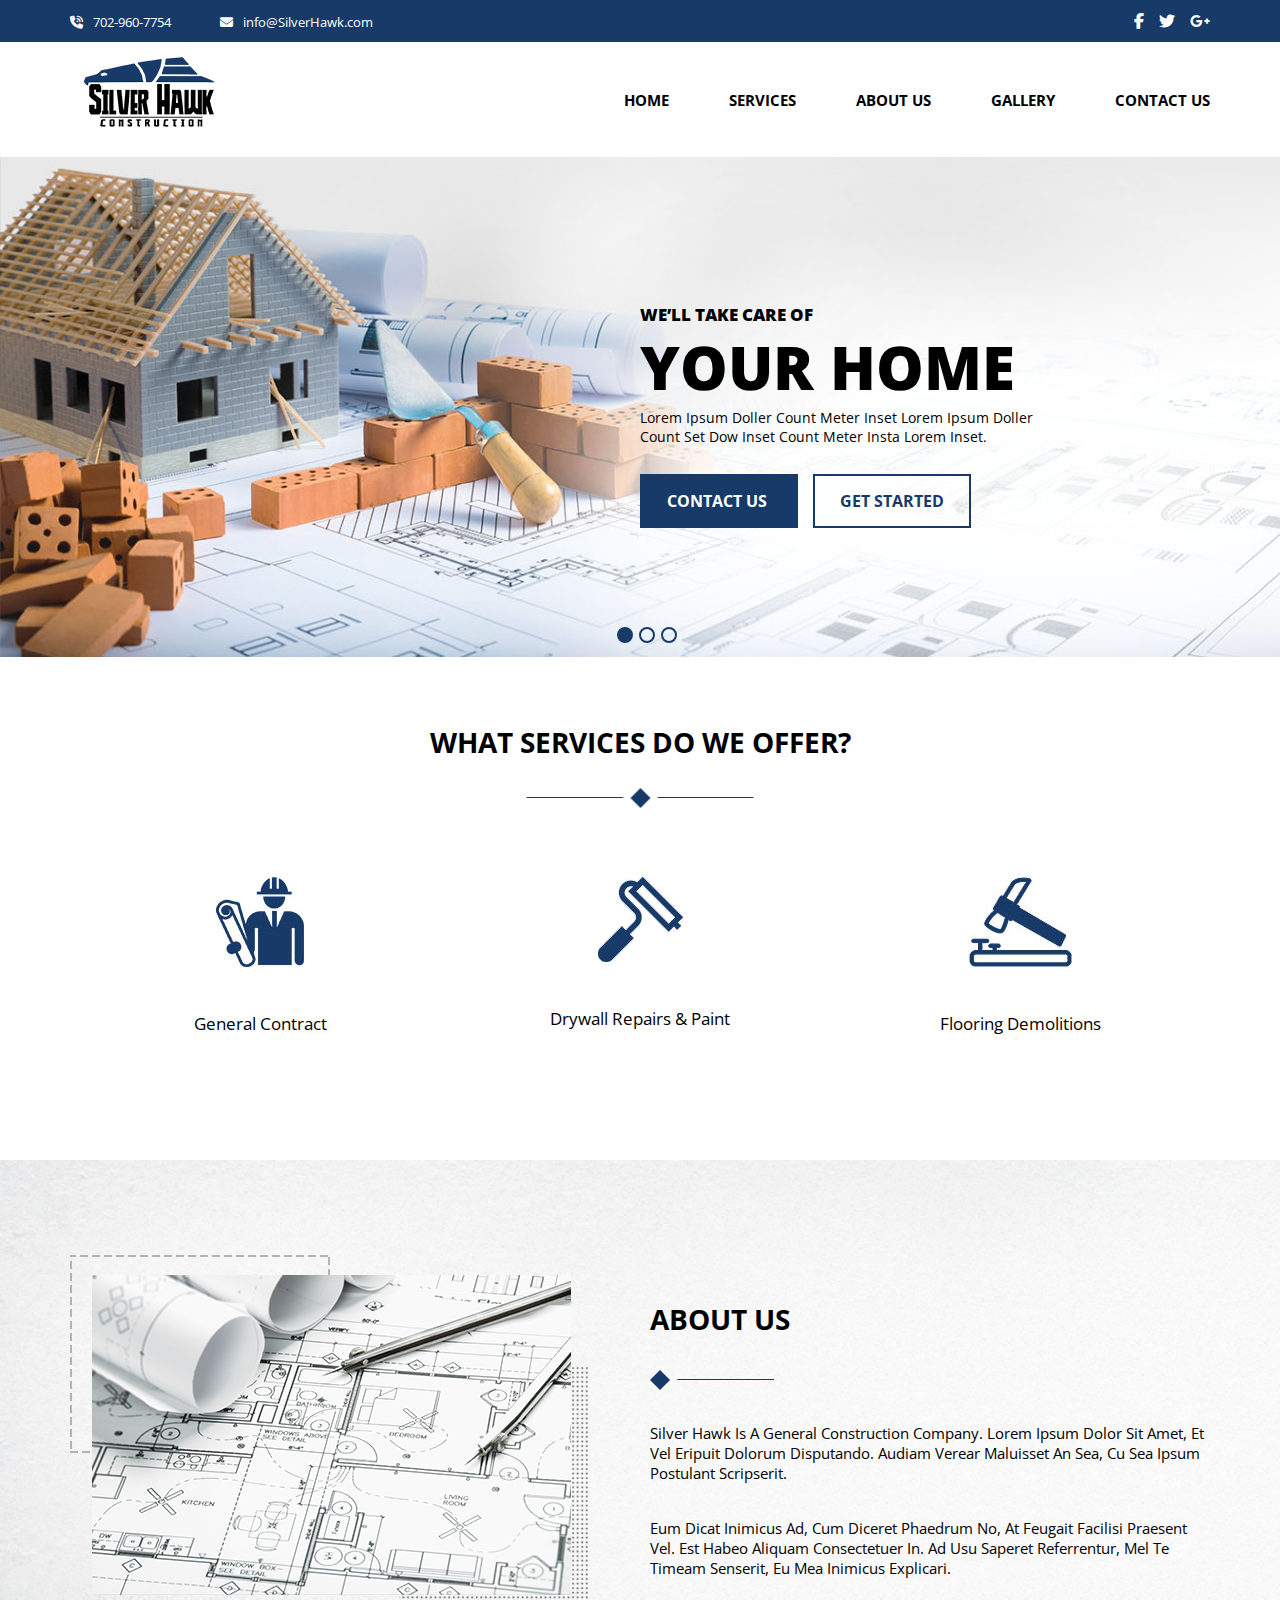
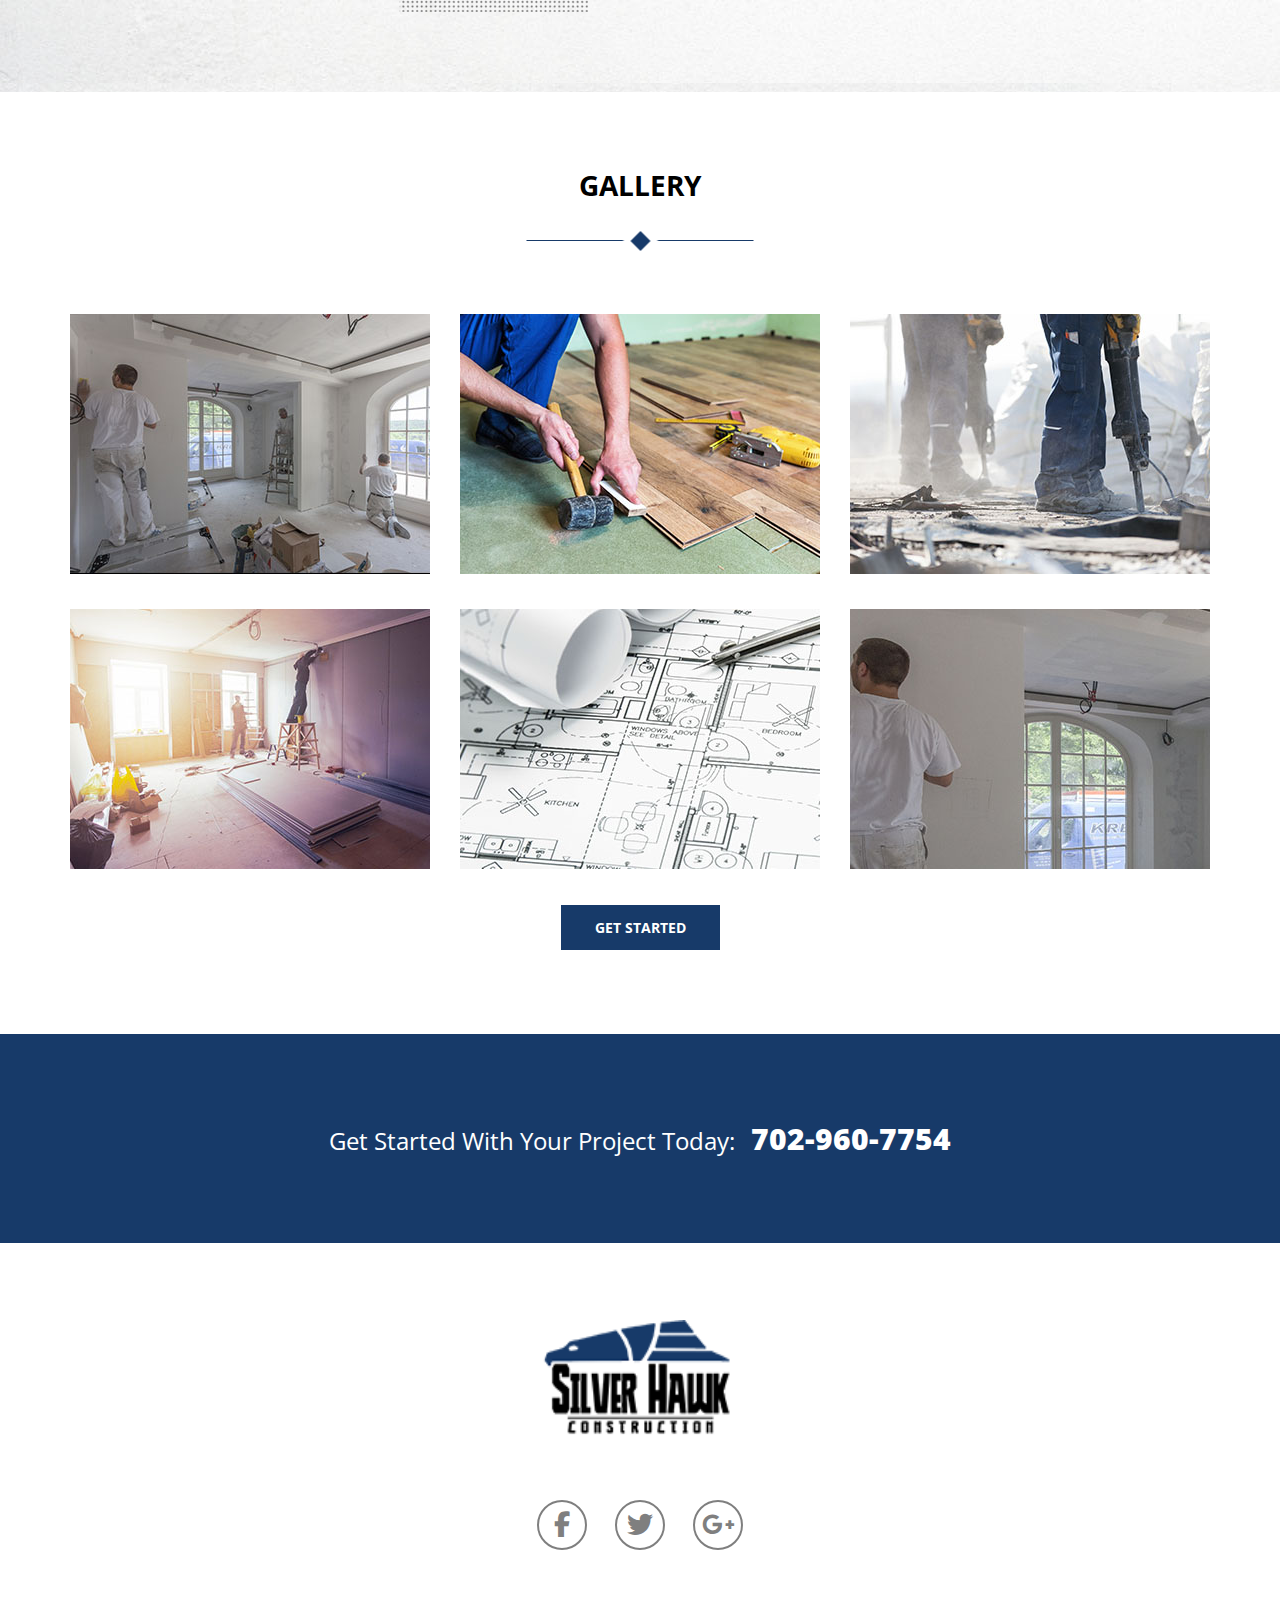
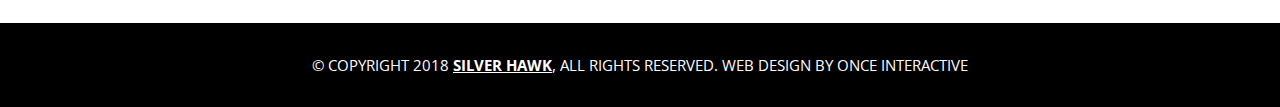
==== index.html @ 53e3c7be "Add files via upload" ====
<!DOCTYPE html>
<html lang="en">

<head>
    <meta charset="UTF-8">
    <meta name="viewport" content="width=device-width, initial-scale=1.0">
    <!-- font awesome -->
    <link rel="stylesheet" href="https://cdnjs.cloudflare.com/ajax/libs/font-awesome/6.7.2/css/all.min.css" />
    <!-- owl carousel link -->
    <link rel="stylesheet"
        href="https://cdnjs.cloudflare.com/ajax/libs/OwlCarousel2/2.3.4/assets/owl.carousel.min.css" />
    <link rel="stylesheet"
        href="https://cdnjs.cloudflare.com/ajax/libs/OwlCarousel2/2.3.4/assets/owl.theme.default.min.css" />
    <!-- roboto font -->
    <link rel="preconnect" href="https://fonts.googleapis.com">
    <link rel="preconnect" href="https://fonts.gstatic.com" crossorigin>
    <link href="https://fonts.googleapis.com/css2?family=Roboto:ital,wght@0,100..900;1,100..900&display=swap"
        rel="stylesheet">
    <!-- custom css link -->
    <link rel="stylesheet" href="style.css">
    <link rel="stylesheet" href="responsive.css">
    <title>Project</title>
</head>

<body>
    <!-- this is top header -->
    <header>
        <div class="top_header">
            <div class="container">
                <div class="header_content">
                    <div class="div1">
                        <ul>
                            <li><a href="tel:702-960-7754"><i class="fa-solid fa-phone-volume"></i>702-960-7754</a></li>
                            <li><a href="mailto:info@SilverHawk.com"><i
                                        class="fa-solid fa-envelope"></i>info@SilverHawk.com</a></li>
                        </ul>
                    </div>
                    <div class="div2">
                        <a href="#" target="_blank"><i class="fa-brands fa-facebook-f"></i></a>
                        <a href="#" target="_blank"> <i class="fa-brands fa-twitter"></i></a>
                        <a href="#" target="_blank"><i class="fa-brands fa-google-plus-g"></i></a>
                    </div>
                </div>
            </div>
        </div>
        <!-- top header complete -->
        <!-- nav menu start -->
        <div class="main_nav">
            <div class="container">
                <nav>
                    <div class="logo">
                        <img src="images/logo.png" alt="">
                    </div>
                    <div class="menu">
                        <ul>
                            <li><a href="index.html">HOME</a></li>
                            <li><a href="services.html">SERVICES</a></li>
                            <li><a href="aboutus.html">ABOUT US</a></li>
                            <li><a href="gallery.html">GALLERY</a></li>
                            <li><a href="contactus.html">CONTACT US</a></li>
                        </ul>
                        <div class="menu_bar"><i class="fa-solid fa-bars"></i></div>
                    </div>
                </nav>
            </div>
        </div>
    </header>
    <!-- nav menu complete -->
    <section class="main_slider">
        <div class="owl-carousel owl-theme">
            <div class="item">
                <div class="slider_1">
                    <div class="container">
                        <div class="left_div">
                        </div>
                        <div class="right_div">
                            <h3>We’LL Take Care Of</h3>
                            <h1>Your Home</h1>
                            <p>Lorem ipsum doller count meter inset lorem ipsum doller <br>
                                count set dow inset count meter insta lorem inset.</p>
                            <div class="button"> <a href="contactus.html">Contact us </a>
                                <a href="#">Get started </a>
                            </div>
                        </div>
                    </div>
                </div>
            </div>
            <div class="item">
                <div class="slider_2">
                    <div class="container">
                        <div class="left_div">
                            <h3>We’LL Take Care Of</h3>
                            <h2>Your Home</h2>
                            <p>Lorem ipsum doller count meter inset lorem ipsum doller <br>
                                count set dow inset count meter insta lorem inset.</p>
                            <div class="button"> <a href="contactus.html">Contact us </a>
                                <a href="#">Get started </a>
                            </div>
                            <div class="right_div">
                            </div>
                        </div>
                    </div>
                </div>
            </div>
            <div class="item">
                <div class="slider_3">
                    <div class="container">
                        <div class="left_div">
                        </div>
                        <div class="right_div">
                            <h3>We’LL Take Care Of</h3>
                            <h2>Your Home</h2>
                            <p>Lorem ipsum doller count meter inset lorem ipsum doller <br>
                                count set dow inset count meter insta lorem inset.</p>
                            <div class="button"> <a href="contactus.html">Contact us </a>
                                <a href="#">Get started </a>
                            </div>
                        </div>
                    </div>
                </div>
            </div>
        </div>





    </section>
    <!-- slider end -->
    <!-- service section start -->
    <section class="maindiv-1">
        <div class="container">
            <div class="top_div">
                <h2>What services do WE offer? </h2>
            </div>
            <div class="bottom_div">
                <div class="img1"><img src="images/img_1.jpg" alt="">
                    <p>General contract</p>
                </div>
                <div class="img2"><img src="images/img_2.jpg" alt="">
                    <p>Drywall repairs & paint</p>
                </div>
                <div class="img3"><img src="images/img_3.jpg" alt="">
                    <p>Flooring Demolitions</p>
                </div>
            </div>
        </div>
    </section>
    <!-- service section end -->
    <!-- about us section start -->
    <div class="Aboutus-div">
        <div class="container">
            <div class="image-div"><img src="images/About-us.png" alt=""></div>
            <div class="paragraph-div">
                <h2>About us</h2>
                <p>Silver Hawk is a General Construction company. Lorem ipsum dolor sit amet, et vel eripuit dolorum
                    disputando. Audiam verear maluisset an sea, cu sea ipsum
                    postulant scripserit. </p>
                <p>Eum dicat inimicus ad, cum diceret phaedrum no, at feugait facilisi praesent vel. Est habeo
                    aliquam
                    consectetuer in. Ad usu saperet referrentur, mel te timeam
                    senserit, eu mea inimicus explicari.</p>

            </div>
        </div>
    </div>
    <!-- about us section end -->
    <!-- gallery section start -->
    <!-- gallery top section    -->
    <div class="home-page">
        <div class="gallery-section">
            <div class="container">
                <div class="gallery-heading">
                    <h2>GALLERY</h2>
                </div>
                <!-- gallery image section -->
                <div class="gallery-image">
                    <div class="item">
                        <img src="images/gallery1.jpg" alt="">
                        <div class="caption">
                            <img src="images/plus.png" alt="">
                            <h3>Summerlin</h3>
                            <p>Paint work</p>
                        </div>
                    </div>
                    <div class="item">
                        <img src="images/gallery2.jpg" alt="">
                        <div class="caption">
                            <img src="images/plus.png" alt="">
                            <h3>Summerlin</h3>
                            <p>Paint work</p>
                        </div>
                    </div>
                    <div class="item">
                        <img src="images/gallery3.jpg" alt="">
                        <div class="caption">
                            <img src="images/plus.png" alt="">
                            <h3>Summerlin</h3>
                            <p>Paint work</p>
                        </div>
                    </div>
                    <div class="item">
                        <img src="images/gallery4.jpg" alt="">
                        <div class="caption">
                            <img src="images/plus.png" alt="">
                            <h3>Summerlin</h3>
                            <p>Paint work</p>
                        </div>
                    </div>
                    <div class="item">
                        <img src="images/gallery5.jpg" alt="">
                        <div class="caption">
                            <img src="images/plus.png" alt="">
                            <h3>Summerlin</h3>
                            <p>Paint work</p>
                        </div>
                    </div>
                    <div class="item">
                        <img src="images/gallery6.jpg" alt="">
                        <div class="caption">
                            <img src="images/plus.png" alt="">
                            <h3>Summerlin</h3>
                            <p>Paint work</p>
                        </div>
                    </div>
                </div>
            </div>
        </div>
        <!-- gallery section end -->
        <div class="button-div">
            <div class="container">
                <a href="#" target="_blank"> Get started</a>
            </div>
        </div>
        <!-- button end -->
        <!-- footer start -->
        <footer>
            <div class="top-footer">
                <div class="container">
                    <p>Get started with your project today: </p>
                    <a href="tel:702-960-7754">702-960-7754</a>
                </div>
            </div>
            <div class="logo-container">
                <div class="container">
                    <img src="images/logo.png" alt="">
                    <div class="icon">
                        <div class="container"> <a href="#" target="_blank"><i class="fa-brands fa-facebook-f"></i></a>
                            <a href="#" target="_blank"> <i class="fa-brands fa-twitter"></i></a>
                            <a href="#" target="_blank"><i class="fa-brands fa-google-plus-g"></i></a>
                        </div>
                    </div>
                </div>
            </div>
            <div class="bottom-footer">
                <div class="container">
                    <p>
                        © Copyright 2018 <a href="#">Silver Hawk</a>, All Rights Reserved. Web Design by Once
                        Interactive
                    </p>
                </div>
            </div>
        </footer>
        <!-- footer end -->
        <script src="https://cdnjs.cloudflare.com/ajax/libs/jquery/3.7.1/jquery.min.js"></script>
        <script src="https://cdnjs.cloudflare.com/ajax/libs/OwlCarousel2/2.3.4/owl.carousel.min.js"></script>
        <script>
            $('.owl-carousel').owlCarousel({
                loop: true,
                margin: 10,
                nav: false,
                responsive: {
                    0: {
                        items: 1
                    },
                    600: {
                        items: 1
                    },
                    1000: {
                        items: 1
                    }
                }
            })
        </script>
</body>
---- style.css ----
@import url('https://fonts.googleapis.com/css2?family=Open+Sans:ital,wght@0,300..800;1,300..800&display=swap');

* {
    margin: 0;
    padding: 0;
    font-family:"Open Sans", serif;
}

.container {
    max-width: 1140px;
    margin: 0 auto;
}
/* top header start */
header .top_header {
	background-color: #173a69;
	padding: 10px;
}

header .top_header .container .header_content {
    display: grid;
    grid-template-columns: 1fr 1fr;
}

header .top_header .container .header_content .div1 ul {
    list-style-type: none;

}

header .top_header .container .header_content .div1 ul li {
    display: inline-block;
    margin-right: 45px;
    color: white;
    font-size: 13px;
 
}

header .top_header .container .header_content .div1 ul li a {
    color: white;
    text-decoration: none;
}

header .top_header .container .header_content .div1 ul li a i{
    color: white;
    margin-right: 10px;
}
header .top_header .container .header_content .div2{
    text-align: right;

}
header .top_header .container .header_content .div2 a:nth-child(2){
	margin: 0 11px;
}
header .top_header .container .header_content .div2 a i{
    color: white;
    
}
header .top_header .container .header_content .div2 a i:last-child{
    padding-right: 0;
}
/* top header complete */
/* navigation menu start */
.main_nav{
    padding:15px 0;
}
header .main_nav .container nav {
    display: grid;
    grid-template-columns: 1fr 2fr;

}
header .main_nav .container nav .logo{
    text-align: left;
}

header .main_nav .container nav{
    text-align: right;
}
header .main_nav .container nav .menu {
    align-content: center;
}

header .main_nav .container nav .menu ul {
    list-style-type: none;
    text-align: right;
}

header .main_nav .container nav .menu ul li {
    display: inline-block;
}

header .main_nav .container nav .menu ul li a {
    text-decoration: none;
    font-size: 15px;
    color: black;
    font-weight: 700;
    padding:0 28px;
    position: relative;

}


header .main_nav .container nav .menu ul li:last-child a {
    padding-right: 0;
}

header .main_nav .container nav .menu ul li a::after {
    content: '';
    position: absolute;
    width: 0;
    height: 3px;
    left: 0;
    bottom: -46px;
}

header .main_nav .container nav .menu ul li:hover a::after {
    width: 100%;
    background-color: #0c1f38;
    transition: 0.4s;
    font-weight: 600;
}
header .main_nav .container .menu_bar{
    display:none;
    color: #173a69;
    font-size: 20px;
}
/* navigation menu complete */

/* =========================== */
/* slider section start */
/* this is slider One */
.main_slider .slider_1 {
    background-image: url(images/slider1_bg.jpg);
    height: 526px;
    background-repeat: no-repeat;
    background-size: cover;
    align-content: center;
}
.main_slider .slider_1 .container {
    display: grid;
    grid-template-columns: 1fr 1fr;
}
.main_slider .slider_1 .container .right_div h1{
    font-size: 60px;
    font-weight: 800;
    text-transform: uppercase;
}
.main_slider .slider_1 .container .right_div h3 {
    font-size: 17px;
    font-weight: 800;
    text-transform: uppercase;
}
.main_slider .slider_1 .container .right_div p{
    font-size: 14px;
    margin-bottom: 44px;
    color: black;
    text-align: left;
    text-transform:capitalize ;
}
.main_slider .slider_1 .container .right_div a{
    text-decoration: none;
    color:  #173a69;
    border: 2px solid  #173a69;
    padding: 14px 25px;
    font-weight: 700;
    transition: .4s;
    text-transform: uppercase;
}
.main_slider .slider_1 .container .right_div .button a:first-child{
    color: white;
    background-color: #173a69;
   margin-right: 15px;
   transition: .4s;
}
.main_slider .slider_1 .container .right_div .button a:first-child:hover{
    background-color: transparent;
    color: #173a69;
}
.main_slider .slider_1 .container .right_div .button a:last-child:hover{
    background-color: #173a69;
    color:white;
}
/* this is for mobile slider */
.main_slider .slider_1 .container .slider_1 .mobile-slider img{
    display: none;
}

/* slider One complete */
/* slider two start */
.main_slider .slider_2{
    background-image: url(images/slider2_bg.jpg);
    height: 526px;
    background-repeat: no-repeat;
    background-size: cover;
    align-content: center;
}
.main_slider .slider_2 .container {
    display: grid;
    grid-template-columns: 1fr 1fr;
}
.main_slider .slider_2 .container .left_div h3 {
    font-size: 17px;
    font-weight: 800;
    text-transform: uppercase;
}
.main_slider .slider_2 .container .left_div h2{
    font-size: 60px;
    font-weight: 800;
    text-transform: uppercase;
}
.main_slider .slider_2 .container .left_div p{
    font-size: 14px;
    margin-bottom: 30px;
    color: black;
    text-align: left;
    text-transform:capitalize ;
}
.main_slider .slider_2 .container .left_div a{
    text-decoration: none;
    color:  #173a69;
    border: 2px solid  #173a69;
    padding: 14px 25px;
    font-weight: 700;
    transition: .4s;
    text-transform: uppercase;
}
.main_slider .slider_2 .container .left_div .button a:first-child{
    color: white;
    background-color: #173a69;
   margin-right: 15px;
}
.main_slider .slider_2 .container .left_div .button a:first-child:hover{
    background-color: transparent;
    color: #173a69;
}
.main_slider .slider_2 .container .left_div .button a:last-child:hover{
    background-color: #173a69;
    color:white;
}
/* slider two complete */
/* slider three start */
.main_slider .slider_3 {
    background-image: url(images/slider3_bg.jpg);
    height: 526px;
    background-repeat: no-repeat;
    background-size: cover;
    align-content: center;
}
.main_slider .slider_3 .container {
    display: grid;
    grid-template-columns: 1fr 1fr;
}
.main_slider .slider_3 .container .right_div h3 {
    font-size: 17px;
    font-weight: 800;
    text-transform: uppercase;
    color:white;
}
.main_slider .slider_3 .container .right_div h2{
    font-size: 60px;
    font-weight: 800;
    text-transform: uppercase;
    color:white;
}
.main_slider .slider_3 .container .right_div p{
    font-size: 14px;
    margin-bottom: 30px;
    color:white;
    text-align: left;
    text-transform:capitalize ;
}
.main_slider .slider_3 .container .right_div a{
    text-decoration: none;
    color:  #173a69;
    border: 2px solid  #173a69;
    padding: 14px 25px;
    font-weight: 700;
    transition: .4s;
    text-transform: uppercase;
}
.main_slider .slider_3 .container .right_div .button a:first-child{
    color: white;
    background-color: #173a69;
   margin-right: 15px;
}
.main_slider .slider_3 .container .right_div .button a:first-child:hover{
    background-color: transparent;
    color: #173a69;
}
.main_slider .slider_3 .container .right_div .button a:last-child:hover{
    background-color: #173a69;
    color:white;
}
/* slider three complete */
/* slider section complete */
.owl-theme .owl-dots .owl-dot span{
    height: 12px;
    width:12px;
    margin: 5px 3px;
}
.owl-theme .owl-dots span{
    border:2px solid #173a69;
    background-color: transparent !important;

}
.owl-theme .active span{
    background-color: #173a69 !important;
}
.owl-theme .owl-nav.disabled +.owl-dots{
    position: absolute;
   top:91%;
   left: 48%;
}
/* what services do we offer main div1 */
.maindiv-1{
    background-color: #ffffff;
    padding-top: 85px;
}
.maindiv-1 .container .top_div{
    align-content: center;
}
.maindiv-1 .container .top_div h2{
    font-size: 28px;
  text-transform: uppercase;
  text-align: center;
  position:relative;
  line-height: 0;
}
.maindiv-1 .container .top_div .image_container {
    padding-top:45px;
    align-content: center;
    padding-left: 455px;
}
.maindiv-1 .container .bottom_div{
    display: grid;
    grid-template-columns: 1fr 1fr 1fr;
    padding-top: 135px;
    padding-bottom: 125px;
    text-align: center;
}
.maindiv-1 .container .bottom_div p{
    font-size: 17px;
   margin-top: 40px;
    color: black;
    text-transform: capitalize;
    text-align: center;
}
.maindiv-1 .container .top_div h2::after{
    content: '';
    position: absolute;
    background-image: url('images/square_design.png');
    height: 23px;
    width:227px;
    background-repeat: no-repeat;
    margin-top:46px;
    transform: translateX(-50%);
    left:50%;
}
/* main div complete */

/* about us div start */
.Aboutus-div{
    background-image:url('images/aboutus_bg.jpg');
}
.Aboutus-div .container{
    display: grid;
    grid-template-columns: 1fr 1fr;
    align-content: center;
    
}
.Aboutus-div .container .paragraph-div{
    padding-top: 140px;
}
.Aboutus-div .container .paragraph-div h2{
    font-size: 28px;
    text-transform: uppercase;
    text-align: center;
    position:relative;
    text-align: left;
    font-weight: 700;
    
}
.Aboutus-div .container .paragraph-div h2::after{
    content: '';
    position: absolute;
    background-image: url('images/about-design.png');
    height:23px;
    width:124px;
    margin-top: 70px;
    background-repeat: no-repeat;
    left:0;
}
.Aboutus-div .container .image-div{
    padding-top:95px;
    padding-bottom:75px;
}
.Aboutus-div .container .image-div img{
    max-width: 100%;
    max-height: 100%;
    
}
.Aboutus-div .container .paragraph-div p{
    margin-top: 85px;
    font-size: 15px;
    color: black; 
    text-align: left;
    text-transform: capitalize;
}
.Aboutus-div .container .paragraph-div p:last-child{
    margin-top: 35px;
}
/* about us div end */

/* gallery section start */
.home-page .gallery-section .contanier{
    padding-top: 91px;
}
.gallery-section .container .gallery-heading h2{
    text-align: center;
    font-size: 28px;
    font-weight: 700;
}
.gallery-section .container .gallery-heading{
    padding-top:74px;
    margin-bottom: 110px;
}
.gallery-section .container .gallery-heading h2::after{
    content: '';
    position: absolute;
    background-image: url('images/square_design.png');
    height: 23px;
    width:227px;
    background-repeat: no-repeat;
    margin-top:65px;
    transform: translateX(-50%);
    left:50%;
}
.gallery-image{
    margin-top:65px;
}
.gallery-section .gallery-image{
    display: grid;
    grid-template-columns: 1fr 1fr 1fr;
    gap:30px;
    align-content: center;
    text-align: center;
}

.gallery-section .gallery-image .item .caption img{
    height: 35px;
    width: 35px;
    opacity: 0;
}

.gallery-section .gallery-image .item img{
    width:100%;

}
.gallery-section .gallery-image .item{
    position: relative;
    align-content: center;
}
.gallery-section .gallery-image .item::after{
    content: '';
    position: absolute;
    width: 100%;
    height:99%;
    background-color: rgba(0, 0, 0, 0.671);
    left:0;
    top:0;
    opacity:0;
    transition: .4s;
}
.gallery-section .gallery-image .item:hover::after, .gallery-section .gallery-image .item:hover .caption h3,.gallery-section .gallery-image .item:hover .caption p,.gallery-section .gallery-image .item:hover .caption img {
    opacity: 1;
}
/* gallery div end */
/* item div start */
.item .caption{
    position: absolute;
    top:50%;
    left:50%;
    transform: translate(-50%, -50%);
    z-index: 1;
}
.item .caption h3{
    color: white;
    opacity: 0;
    font-weight: 700;
    font-size:26px;
}

.item .caption p{
    font-style: italic;
    font-size:17px ;
    color: white;
    opacity: 0;
    text-align: center;
    text-transform: lowercase;
}
.item .caption p::first-letter{
    text-transform: capitalize;
}
.item .caption .plus{
    width:40px;
    font-size: 30px;
    border: 1px solid white;
    border-radius: 50%;
    margin-left: 50px;
}
/* item div end */ 
.button-div .container{
    margin-top: 42px;
    text-align: center;
    margin-bottom: 96px;
}
.button-div .container a{
    font-weight: 700;
    font-size: 14px;
    border:3px solid #173a69;
    text-decoration: none;
    background-color:#173a69 ;
    padding: 10px 31px;
    color: white;
    transition: .4s; text-transform: uppercase;
}
.button-div .container a:hover{
    background-color: transparent;
    color: #173a69;
}
/* button end */

/* footer start */
footer{
    text-align: center;
    align-content: center;
}
footer .top-footer{
    width:100%;
    background-color: #173a69;
    color: white;
    text-align: center;
    align-content: center;
    padding:84px 0;
}
footer .top-footer p{
    font-size: 24px;
    display: inline-block;
    text-transform: capitalize;
    margin-right: 12px !important;
}
footer .top-footer a{
    text-decoration: none;
    color: white;
    font-weight: 800;
    font-size: 30px;
}
footer .logo-container{
    padding-top:77px;
}
footer .logo-container .container img{
    height: 130px;
    width: 230px;
}
footer .logo-container .container {
    align-content: center;
}
footer .logo-container .container .icon{
    padding-top: 45px;
}
footer .logo-container .container .icon a{
    padding: 0 12px;
}
footer .logo-container .container .icon a i{
    color: #7f7f7f;
    border:2px solid #7f7f7f;
    border-radius: 50%;
    height: 46px;
    width: 46px;
    align-content: center;
    text-align: center;
    transition: .4s;
    font-size: 26px;
}
footer .logo-container .container .icon a i:hover{
    color: white;
    background-color: #173a69;
    border:2px solid #173a69;
}
footer .bottom-footer{
    background-color: black;
    margin-top: 73px;
}
footer .bottom-footer .container{
    text-align: center;
    padding:32px 0;
}
footer .bottom-footer .container p{
    color: white;
    font-size:15px;
    text-align: center;
}
footer .bottom-footer .container p a{
    color: white;
    font-weight: 700;
}


/* this is inner banner */
.inner_banner{
    background-image: url('images/services-bg.jpg');
    height:325px;
    background-repeat: no-repeat;
    background-size: cover;
    align-content: center;
    text-align: center;
}
.inner_banner .container .banner_text h2,p{
    color: white;
    text-transform: uppercase;
    text-align: center;
}
.inner_banner .container .banner_text h2{
    font-size: 32px;
    font-weight: 700;
}
.inner_banner .container .banner_text p{
    font-size: 14px;
}
.inner_banner .container .banner_text p a{
    text-decoration: none;
    font-size: 14px;
    color: white;
}
 /* services page start */
/* house renovation section start */
.house-renovation{
    background-image: url('images/bg-image.jpg');
    padding-top:123px;
    padding-bottom:134px;
}
.house-renovation .container .renovation_info{
    display: grid;
    grid-template-columns: 1fr 1fr 1fr;
    column-gap: 25px;
}

.house-renovation .container .renovation_info .images h3{
    font-size: 22px;
    color: #173a69;
    text-align: left;
    font-weight: 600;
    margin-top: 20px;
}
.house-renovation .container .renovation_info .images p{
    font-size: 15px;
    color: black;
    text-align: left;
    line-height: 30px;
    margin-top: 25px;
    text-transform: lowercase;
}
.house-renovation .container .renovation_info .images img{
    width:100%;
}
.house-renovation .container .renovation_info .images p::first-letter{
    text-transform: capitalize;
}

/* about us page start */
.welcome-to{
    background-image: url('images/aboutus_bg.jpg');
    background-repeat: no-repeat;
    background-size: cover;
    align-content: center;
    padding-top:86px;
    padding-bottom:78px;
}
.welcome-to .container{
    display: grid;
    grid-template-columns: 1fr 1fr;
    column-gap: 20px;
}
.welcome-to .container .left-div img{
    width:100%;
}
.welcome-to .container .left-div{
    align-content: center;
}
.welcome-to .container .right-div h2{
    text-transform: uppercase;
    font-size: 28px;
    font-weight: 600;
    display: inline-block;
    position: relative;
    margin-top: 50px;
    left:0;
}

.welcome-to .container .right-div h2 .color{
    font-weight: 800;
    color: #173a69;
}
.welcome-to .container .right-div h2::after{
    content: '';
    position: absolute;
    background-image: url('images/about-design.png');
    height:23px;
    width:124px;
    margin-top: 70px;
    background-repeat: no-repeat;
    left:0;
}
.welcome-to .container .right-div p{
    font-size: 15px;
    margin-top: 75px; 
    text-align: left;
    color: black;
    font-weight: 300;
    text-transform: capitalize;
}
.welcome-to .container .right-div p:last-child{
    margin-top:30px;
}
/* sales section start */
.sales{
    background-image: url('images/sales-bg.jpg');
    background-repeat: no-repeat;
    background-size: cover;
    text-align: center;
    align-content: center;
    padding:80px 0;
}
.sales .container {
    display: grid;
    grid-template-columns: 1fr 1fr 1fr;
    box-sizing: border-box;
}
.sales .container .diva h2, .sales .container .divb h2, .sales .container .divc h2{
    color: #173a69;
    font-size: 24;
    font-weight: 700;
    text-transform: uppercase;
    padding: 19px 0;
    position: relative;

}
.sales .container .diva, .divb, .divc{
    background-color: white;
    padding: 32px 13px;
    margin-left:15px;
    margin-right:15px
}
.sales .container .diva h2::after, .sales .container .divb h2::after, .sales .container .divc h2::after{
    content: '';
    position: absolute;
    height: 23px;
    width: 146px;
    top: 95%;
    left:50%;
    transform: translate(-50%, -50%);
    background-image: url('images/mini-square.jpg');
    background-repeat: no-repeat;
}
.sales .container .diva p, .sales .container .divb p, .sales .container .divc p{
    font-size: 15px;
    font-weight: light;
    margin: 0 27px;
    box-sizing: border-box;
    margin-top: 19px;
    color: black;
    text-transform: lowercase;
}
.sales .container .diva p span, .sales .container .divb p span, .sales .container .divc p span{
    color: #173a69;
    font-weight: 600;
}
.sales .container .diva p::first-letter, .sales .container .divb p::first-letter, .sales .container .divc p::first-letter{
    text-transform: capitalize;
}
/* silver hawk section start */
.silver .container {
    text-align: center;
    align-content: center;
    padding:46px 0;
}
.silver .container span{
    font-weight: 700;
    font-size: 21px;
}
.silver .container .diff{
    color: #173a69;
}
.silver .container h3{
    font-weight: 700;
}
.silver .container h3 .up{
    text-transform: uppercase;
}
/* silver hawk section end */

/* maintainance start */
.maintenance{
    background-image: url('images/maintain-bg.jpg');
    background-size: cover;
    background-repeat: no-repeat;
    align-content: center;
    padding-top:83px;
    padding-bottom:124px;
}
.maintenance .container{
   display: grid;
   grid-template-columns: 1fr 1fr 1fr;

}
.maintenance .container .div-d, .div-e, .div-f{
    text-align: center;
   box-sizing: border-box;
}
.maintenance .container .div-d img, .div-e img, .div-f img{
    background-color:transparent ;
}
.maintenance .container .div-d h2,.maintenance .container .div-e h2,.maintenance .container .div-f h2{
  color: #173a69;
  font-size: 25px;
  font-weight: 700;
  margin-top:32px;
}
.maintenance .container .div-d p,.maintenance .container .div-e p,.maintenance .container .div-f p{
    color: black;
    text-transform: lowercase;
    margin-top: 19px;
    font-size:15px;
}
.maintenance .container .div-d p .upper, .maintenance .container .div-e p .upper, .maintenance .container .div-f p .upper{
    text-transform: uppercase;
}
/* maintainance end */

/* gallery page top footer */
.gallery_page_top_footer .top-footer{
    margin-top: 114px;
}

/* contact us page start */
.form{
    margin-bottom: 96px;
}
.form .container{
    display: grid;
    grid-template-columns: 2fr 1fr;
    gap:53px;
}
.form .container .left-side-div{
    padding-top: 97px;
}
.form .container .left-side-div p{
    color: black;
    text-align: left;
    font-family:  "Roboto", serif !important;
    text-transform: lowercase;
    font-weight: 300;
    font-size: 16px;
    margin-top: 14px;
}
.form .container .left-side-div p::first-letter{
    text-transform: capitalize;
}
.form .container .left-side-div h2{
    font-size: 26px;
    font-weight: 700;
    font-family:  "Roboto", serif !important;
}

.form .container .left-side-div form input{
    width: 100%;
    padding: 10px 10px;
    font-family: "Roboto", serif !important;
    font-weight: 300;
    font-size: 15px;
    box-sizing: border-box;
}
.form .container .left-side-div form .form_div_one{
    display: grid;
    grid-template-columns: 1fr 1fr;
    column-gap: 28px;
    margin-top: 29px;
}
.form .container .left-side-div form .form_div_two{
    margin:24px 0;
}
.form .container .left-side-div form .form_div_three textarea{
    width: 765px;
    height:137px;
    resize:none;
    padding:10px 10px;
}
.form .container .left-side-div button{
    margin-top: 19px;
    background-color: #173a69;
    color: #ffffff;
    padding:15px 45px;
    font-family: "Roboto", serif !important;
    font-weight: 300;
    font-size: 15px;
    transition: .4s;
    cursor: pointer;
}
.form .container .left-side-div button:hover{
    border: 2px solid #173a69;
    background-color: white;
    color:#173a69;
}
.form .container .right-side-div{
    padding-top:103px;
}
.form .container .right-side-div h2{
    font-size: 25px;
    font-weight: 700;
}
.form .container .right-side-div ul{
    margin-top: 26px;
}
.form .container .right-side-div ul li{
    list-style-type: none;
   padding-top: 22px;
}
.form .container .right-side-div .info ul li img,h3{
    display:inline-block;
}
.form .container .right-side-div ul li h3{
    font-family:  "Roboto", serif !important;
    color: #173a69;
    font-weight: 500;
    font-size: 16px;
}
.form .container .right-side-div .info ul li a{
    text-decoration: none;
    color:black;
    font-size: 16px;
    font-weight: 300;
    font-family:  "Roboto", serif !important;
}
---- responsive.css ----
@media only screen and (max-width:1400px){
    .inner_banner {
        height: 265px;
    }
}
@media only screen and (max-width:1300px){
    .main_slider .slider_1, .main_slider .slider_2, .main_slider .slider_3 {
        height: 500px;
    }
    .container {
        padding: 0 20px;
    }
    .Aboutus-div .container {
        column-gap: 20px;
    }
    .house-renovation {
        padding-bottom: 100px;
    }
    .inner_banner {
        height: 231px;
    }
}
@media only screen and (max-width:1200px){
   
    header .main_nav .container nav .logo {
        align-content: center;
    }
    .Aboutus-div .container .image-div {
        padding-top: 80px;
        padding-bottom: 70px;
    }
    .Aboutus-div .container .paragraph-div {
        padding-top: 118px;
    }
    .Aboutus-div .container .paragraph-div p {
        font-size: 13px;
    }
    .house-renovation .container .renovation_info{
        column-gap: 20px;
    }
    .inner_banner {
        height: 220px;
    }

}
@media only screen and (max-width:1140px){
    .main_slider .slider_1, .main_slider .slider_2, .main_slider .slider_3 {
        height: 450px;
    }
    .main_slider .slider_2 .container .left_div{
        padding-left: 20px;
    }
    .inner_banner {
        height: 220px;
    }
}
@media only screen and (max-width:1100px){
    header .main_nav .container nav .menu ul li a {
        padding: 0 18px;
    }
    .main_slider .slider_1, .main_slider .slider_2, .main_slider .slider_3 {
        height: 420px;
    }
    .main_slider .slider_1 .container .right_div h1, .main_slider .slider_2 .container .left_div h1, .main_slider .slider_3 .container .right_div h1 {
        font-size: 55px;
    }
    .main_slider .slider_1 .container .right_div h2, .main_slider .slider_2 .container .left_div h2, .main_slider .slider_3 .container .right_div h2 {
        font-size: 55px;
    }
    .Aboutus-div .container .image-div {
        padding-top: 60px;
        padding-bottom: 62px;
    }
    .Aboutus-div .container .left-div img {
	   max-width: 93%;
    }
   .Aboutus-div .container .right-div p:last-child {
	   padding-top: 27px;
    }
   .Aboutus-div .container .right-div p {
	   font-size: 11px;
    }
    .house-renovation .container{
        padding: 0 35px;
    }
    .house-renovation .container .renovation_info .images p {
        font-size: 14px;
    }
    .inner_banner {
        height: 210px;
    }
   
}
@media only screen and (max-width:1024px){
    .main_slider .slider_1, .main_slider .slider_2, .main_slider .slider_3 {
        height: 400px;
    }
    .main_slider .slider_1 .container .right_div h3, .main_slider .slider_2 .container .left_div h3, .main_slider .slider_3 .container .right_div h3  {
        font-size: 15px;
    }
    .main_slider .slider_1 .container .right_div h1, .main_slider .slider_2 .container .left_div h1, .main_slider .slider_3 .container .right_div h1  {
        font-size: 50px;
    }
    .main_slider .slider_1 .container .right_div h2, .main_slider .slider_2 .container .left_div h2, .main_slider .slider_3 .container .right_div h2 {
        font-size: 49px;
    }
    .main_slider .slider_1 .container .right_div p , .main_slider .slider_2 .container .left_div p, .main_slider .slider_3 .container .right_div p {
        font-size: 13px;
    }
    .main_slider .slider_1 .container .right_div a , .main_slider .slider_2 .container .left_div a, .main_slider .slider_3 .container .right_div a {
	    font-size: 15px;
    }
    .Aboutus-div .container .paragraph-div {
	    padding-top: 96px;
    }
    .Aboutus-div .container .right-div h2 {
	    font-size: 25px;
    }
    .Aboutus-div .container .paragraph-div p {
	    font-size: 12px;
    }
    .Aboutus-div .container .right-div h2::after {
	    margin-top: 63px;
    }
    .inner_banner {
        height: 192px;
    }

}
@media only screen and (max-width:990px){
    header .top_header .container .header_content .div1 ul li {
        margin-right: 25px
    }
    .main_slider .slider_1, .main_slider .slider_2, .main_slider .slider_3 {
        height: 360px;
    }
    .main_slider .slider_1 .container .right_div h1, .main_slider .slider_2 .container .left_div h1, .main_slider .slider_3 .container .right_div h1 {
        font-size: 47px;
    }
    .main_slider .slider_1 .container .right_div a, .main_slider .slider_2 .container .left_div a, .main_slider .slider_3 .container .right_div a {
        font-size: 13px;
    }
    .main_slider .slider_1 .container .right_div p, .main_slider .slider_2 .container .left_div p, .main_slider .slider_3 .container .right_div p {
       font-size: 10px;
    }
    .owl-theme .owl-dots .owl-dot span {
        height: 9px;
       width: 9px;}
    .owl-theme .owl-nav.disabled +.owl-dots{
       top:90%;
    }
    .Aboutus-div .container .paragraph-div h2::after {
        margin-top: 60px;
    }
    .Aboutus-div .container .paragraph-div p {
        margin-top: 65px;
    }
    .Aboutus-div .container .paragraph-div p:last-child {
        margin-top: 21px;
    }
    .gallery-section .gallery-image {
        grid-template-columns: 1fr 1fr;
    }
    .Aboutus-div .container .paragraph-div p {
        font-size: 11px;
    }
    .Aboutus-div .container .paragraph-div h2 {
        font-size: 27px;
    }
    .maindiv-1 .container .bottom_div {
        padding-bottom: 91px;
    }
    .maindiv-1 {
        padding-top: 70px;
    }
    .inner_banner{
        background-image: url(images/mid-device-banner.jpg);
        height:240px;
    }
    .house-renovation {
        padding-bottom: 70px;
        padding-top: 100px;
    }
    .house-renovation .container .renovation_info .images p {
        font-size: 13px;
    }
    .welcome-to .container .right-div p {
        font-size: 13px;
    }
    .welcome-to {
        padding-top: 65px;
        padding-bottom: 60px;
    }


}
@media only screen and (max-width:900px){
    .main_slider .slider_1, .main_slider .slider_2, .main_slider .slider_3 {
        height: 340px;
    }
    .Aboutus-div .container .right-div {
        padding-top: 101px;
    }
    .Aboutus-div .container .left-div img {
        padding-top: 79px;
    }
    .Aboutus-div .container .left-div img {
        max-width: 89%;
    }
    .Aboutus-div .container .right-div h2::after {
        margin-top: 52px;
    }
    .Aboutus-div .container .right-div p {
        font-size: 9px;
    }
    .Aboutus-div .container .right-div p {
        padding-top: 69px;
    }
    .Aboutus-div .container .right-div p:last-child {
        padding-top: 20px;
    }
    .inner_banner {
        height: 221px;
    }
    .house-renovation .container .renovation_info .images p {
        font-size: 11px;
    }
    .welcome-to .container .right-div p {
        font-size: 12px;
    }
}
@media only screen and (max-width:840px){
    header .main_nav .container nav .menu ul li a {
        padding: 0 15px;
    }
    .main_slider .slider_1, .main_slider .slider_2, .main_slider .slider_3 {
        height: 310px;
    }
    .owl-theme .owl-dots .owl-dot span {
        height: 8px;
        width: 8px;}
    .Aboutus-div .container .right-div {
        padding-right: 37px;
    }
    .Aboutus-div .container .right-div p {
        font-size: 8px;
    }
    .inner_banner {
        height: 215px;
    }

}
@media only screen and (max-width:800px){
    header .main_nav .container nav .menu ul li a {
        padding: 0 12px;
    }
    .main_slider .slider_1 .container .right_div a , .main_slider .slider_2 .container .left_div a, .main_slider .slider_3 .container .right_div a{
        padding: 12px 23px;
    }
    .inner_banner {
        height: 200px;
    }
    .house-renovation .container .renovation_info .images p {
        font-size: 10px;
    }

}
@media only screen and (max-width:767px) {
    header .main_nav .container nav .menu ul {
        display: none;
    }
    header .main_nav .container .menu_bar {
        display: block;
    }
    header .top_header .container .header_content {
        grid-template-columns: 1fr;
        text-align: center;
    }
    header .top_header .container .header_content .div1 {
        order: 2;
    }
    header .top_header .container .header_content .div2 {
        text-align: center;
        order: 1;
    }

    header .top_header .container .header_content .div1 ul li {
        margin-right: 10px
    }
    .main_slider .slider_1 {
        background-image: url(images/mobile-slider-one.jpg);
    }
    .main_slider .slider_2{
        background-image: url(images/mobile-slider-two.jpg);
    }
    .main_slider .slider_3{
       background-image: url(images/mobile-slider-three.jpg);
    }
    .owl-theme .owl-dots .owl-dot span {
        height: 6px;
        width: 6px;}
    .owl-theme .owl-nav.disabled +.owl-dots{
        top:89%;
    }
    .maindiv-1 .container .bottom_div{
        grid-template-columns: 1fr;
    }
    .maindiv-1 .container .bottom_div{
        row-gap: 45px;
    }
    .maindiv-1 .container .bottom_div p {
        margin-top: 35px;
    }
    .Aboutus-div .container{
        grid-template-columns: 1fr;
    }
    .Aboutus-div{
        align-content: center;
        text-align: center;
        padding-bottom:30px;
    }
    .Aboutus-div .container .image-div {
        padding-bottom: 26px;
    }
    .Aboutus-div .container .left-div img {
        max-width: 80%;
    }
    .Aboutus-div .container .right-div h2, .Aboutus-div .container .right-div p{
        text-align: center;
    }
    .Aboutus-div .container .right-div {
        padding-top: 34px;
    }
    .Aboutus-div .container .right-div h2::after {
        margin-top: 52px;
        left: 40%;
    }
    .Aboutus-div .container .left-div img {
        padding-top: 10px;
    }
    .Aboutus-div .container .right-div p {
        font-size: 10px;
    }
    .Aboutus-div .container .right-div {
        padding-right: 0; 
    }
    .gallery-section .gallery-image {
        grid-template-columns: 1fr;
    }
    footer .logo-container .container img {
        height: 117px;
        width: 213px;
    }
    header .main_nav .container nav .logo img {
        padding: 0px 0;
        height: 70%;
    }
    header .main_nav .container nav .logo {
        align-content: center;
    }
    header .main_nav .container nav .logo img {
        height: 60%;
    }
    header .main_nav .container nav .logo img {
        height: 73%;
    }
    header .main_nav .container nav .logo {
        height: 73px;
    }
    .house-renovation .container .renovation_info {
        grid-template-columns: 1fr;
    }
    .house-renovation .container .renovation_info .images{
        align-content: center;
        text-align: center;
    }
    .house-renovation .container .renovation_info img {
        width: 80%;
    }
    .house-renovation .container .renovation_info .images p {
        padding-left: 0;
        text-align: center;
    }
    .house-renovation .container .renovation_info .images h3 {
        font-size: 23px;
    }
    .house-renovation .container .renovation_info .images p {
        font-size: 17px;
        margin-bottom: 20px;
    }
    .main_slider .slider_1 .container,    .main_slider .slider_2 .container,    .main_slider .slider_3 .container {
        grid-template-columns: 1fr;
        align-content: center;
        text-align: center;
    }

    .main_slider .slider_1 .container .right_div p,.main_slider .slider_2 .container .left_div p, .main_slider .slider_3 .container .right_div p {
        margin-bottom: 24px;
        text-align: center;
    }
    .main_slider .slider_1 .container .right_div, .main_slider .slider_3 .container .right_div {
         background-color: rgba(255, 255, 255, 0.267);
         padding-bottom: 30px;
         padding-top: 20px;
         border-radius: 20px;
    }
    .main_slider .slider_2 .container .left_div , .main_slider .slider_3 .container .right_div {
        background-color: rgba(255, 255, 255, 0.062);
        padding-bottom: 30px;
        padding-top: 20px;
        border-radius: 20px;
    }
    .maindiv-1 {
        padding-top: 50px;
    }
    .Aboutus-div .container .paragraph-div {
        padding-top: 0;
    }
    .Aboutus-div .container .paragraph-div h2,.Aboutus-div .container .paragraph-div p{
        text-align: center;

    }
    .Aboutus-div .container .paragraph-div h2::after{
        left:41%;
    }
    .Aboutus-div .container .paragraph-div h2{
        position: relative;
    }
    .gallery-section .container .gallery-heading {
        padding-top: 30px;
        margin-bottom: 83px;
    }
    .button-div .container {
        margin-bottom: 55px;
    }
    footer .top-footer {
        padding: 40px 0;
    }
    footer .top-footer p {
        font-size: 22px;
    }
    footer .top-footer a {
        font-size: 28px;
    }
    footer .top-footer p {
        margin-right: 0 !important;
    }
    footer .bottom-footer .container p {
        font-size: 13px;
    }
    footer .bottom-footer .container {
        padding: 20px 0;
    }
    .main_nav {
        padding: 0;
    }
    .maindiv-1 .container .bottom_div {
        padding-top: 113px;
    }
    .house-renovation {
        height: 100%;
        padding-top: 70px;
        padding-bottom: 50px;
    }
    .inner_banner {
        background-image: url(images/mobile-banner.jpg);
        height: 204px;
    }
    .house-renovation .container .renovation_info .images p {
        margin-top: 10px;
    }
    .house-renovation .container .renovation_info .images h3 {
        margin-top: 12px;
    }
    .gallery_page_top_footer .top-footer {
        margin-top: 75px;
    }

    
}
@media only screen and (max-width:740px){
    .main_slider .slider_1 .container .right_div h3, .main_slider .slider_2 .container .left_div h3, .main_slider .slider_3 .container .right_div h3{
        font-size: 14px;
    }
    .main_slider .slider_1 .container .right_div h1, .main_slider .slider_2 .container .left_div h2, .main_slider .slider_3 .container .right_div h2 {
        font-size: 43px;
    }
    .main_slider .slider_1 .container .right_div p, .main_slider .slider_2 .container .left_div p, .main_slider .slider_3 .container .right_div p {
        font-size: 9px;
    }
    .main_slider .slider_1 .container .right_div a , .main_slider .slider_2 .container .left_div a, .main_slider .slider_3 .container .right_div a{
        padding: 10px 21px;
        font-size: 10px;
     }
   .main_slider .slider_1 .container .right_div h2, .main_slider .slider_2 .container .left_div h2, .main_slider .slider_3 .container .right_div h2 {
       font-size: 46px;
    }
    footer .bottom-footer .container p {
	    font-size: 14px;
    }

}
@media only screen and (max-width:700px){
    .main_slider .slider_1, .main_slider .slider_2, .main_slider .slider_3 {
        height: 280px;
    }
    .main_slider .slider_1 .container .right_div h2, .main_slider .slider_2 .container .left_div h2, .main_slider .slider_3 .container .right_div h2 {
        font-size: 41px;
    }
    .owl-theme .owl-nav.disabled +.owl-dots{
        top:88%;
    }
    footer .top-footer p {
        font-size: 21px;
    }
    footer .top-footer a {
        font-size: 28px;
    }
    footer .bottom-footer .container p {
        font-size: 12px;
    }
    header .main_nav .container nav .logo {
        height: 57px;
    }
    header .main_nav .container nav .logo img {
        padding: 10px 0px;
    }
    .inner_banner .container .banner_text h2 {
        font-size: 30px;
    }
    .inner_banner .container .banner_text p {
        font-size: 12px;
    }
    .inner_banner .container .banner_text p a {
        font-size: 12px;
    }
    .Aboutus-div .container .paragraph-div h2::after{
        left:40%;
    }
    .inner_banner {
        height: 190px;
    }

}
@media only screen and (max-width:640px){
    .owl-theme .owl-dots .owl-dot span {
        height: 5px;
        width: 5px;
    }
    .owl-theme .owl-nav.disabled +.owl-dots{
        top:88%;
    }

    .main_slider .slider_1, .main_slider .slider_2, .main_slider .slider_3 {
        height: 274px;
    }
    .house-renovation .container .renovation_info .images p {
        font-size: 16px;
    }
    .Aboutus-div .container .paragraph-div h2::after{
        left:39%;
    }
    .inner_banner {
        height: 175px;
    }

}
@media only screen and (max-width:600px){
    .main_slider .slider_2 .container .left_div{
        padding-left: 10px;
    }
    .main_slider .slider_1 .container .right_div h2, .main_slider .slider_2 .container .left_div h2, .main_slider .slider_3 .container .right_div h2 {
        font-size: 39px;
    }
    
    .main_slider .slider_1 .container .right_div h1, .main_slider .slider_2 .container .left_div h2, .main_slider .slider_3 .container .right_div h2 {
        font-size: 34px;
    }
    .main_slider .slider_1 .container .right_div p, .main_slider .slider_2 .container .left_div p, .main_slider .slider_3 .container .right_div p {
        margin-bottom: 25px;}
    .main_slider .slider_1 .container .right_div p, .main_slider .slider_2 .container .left_div p, .main_slider .slider_3 .container .right_div p {
        font-size: 8px;
    }
    .main_slider .slider_1 .container .right_div, .main_slider .slider_3 .container .right_div {
        padding-bottom: 23px;
    }
    .main_slider .slider_1, .main_slider .slider_2, .main_slider .slider_3 {
        height: 245px;
    }
    .Aboutus-div .container .right-div p {
        font-size: 9px;
    }
    footer .top-footer a {
        font-size: 25px;
    }
    footer .bottom-footer .container p {
        font-size: 11px;
    }
    .house-renovation .container .renovation_info .images h3 {
        font-size: 21px;
    }
    .Aboutus-div .container .paragraph-div h2::after{
        left:37%;
    }
    footer .top-footer p {
        font-size: 19px;
    }
    footer .top-footer a {
        font-size: 26px;
    }
    .house-renovation .container .renovation_info .images p {
        font-size: 15px;
    }
    .inner_banner {
        height: 160px;
    }

}

@media only screen and (max-width:550px){
    .main_slider .slider_1, .main_slider .slider_2, .main_slider .slider_3 {
        height: 205px;
    }
    .main_slider .slider_1 .container .right_div .button a:first-child {
        margin-right: 12px;
    }
    .main_slider .slider_1 .container .right_div a, .main_slider .slider_2 .container .left_div a, .main_slider .slider_3 .container .right_div a {
        padding: 8px 16px;}
    .main_slider .slider_1 .container .right_div p ,.main_slider .slider_2 .container .left_div p,.main_slider .slider_3 .container .right_div p{
         margin-bottom: 18px;}
    .owl-theme .owl-nav.disabled +.owl-dots{
         top:86%;
        }
    .Aboutus-div .container .right-div h2::after {
        left: 38%;
    }
     footer .top-footer p {
         font-size: 18px;
    }
    footer .bottom-footer .container p {
        font-size: 10px;
    }
    .main_slider .slider_1, .main_slider .slider_2, .main_slider .slider_3 {
        height: 230px;
    }
    .house-renovation .container .renovation_info .images p {
        font-size: 14px;
    }
    .Aboutus-div .container .paragraph-div h2::after{
        left:35%;
    }
    footer .top-footer p {
        font-size: 18px;
    }
    footer .top-footer a {
        font-size: 23px;
    }
    .inner_banner {
        height: 146px;
    }


}
@media only screen and (max-width:500px){
    .main_slider .slider_1, .main_slider .slider_2, .main_slider .slider_3 {
        height: 200px;
    }
    .main_slider .slider_1 .container .right_div a, .main_slider .slider_2 .container .left_div a, .main_slider .slider_3 .container .right_div a {
        padding: 6px 15px;
        font-size: 8px;
    }

    .main_slider .slider_1 .container .right_div .button a:first-child {
        margin-right: 10px;
    }
        .main_slider .slider_1 .container .right_div p, .main_slider .slider_2 .container .left_div p, .main_slider .slider_3 .container .right_div p {
        font-size: 6px;
    }
    .main_slider .slider_1 .container .right_div h1, .main_slider .slider_2 .container .left_div h2, .main_slider .slider_3 .container .right_div h2 {
            font-size: 32px;}
    .owl-theme .owl-nav.disabled +.owl-dots{
        top:84%;
    }
    .main_slider .slider_1 .container .right_div p, .main_slider .slider_2 .container .left_div p, .main_slider .slider_3 .container .right_div p {
        margin-bottom: 11px;}
    .Aboutus-div .container .right-div h2::after {
        left: 36%;
    }
    .Aboutus-div .container .image-div {
        padding-top: 45px;
    }
    .main_slider .slider_2 .container .left_div {
        padding-left: 0px;
    }
    .main_slider .slider_1 .container .right_div h1, .main_slider .slider_2 .container .left_div h2, .main_slider .slider_3 .container .right_div h2 {
        font-size: 27px;
    }
    footer .top-footer p {
        font-size: 16px;
    }
    footer .top-footer a {
        font-size: 22px;
    }
    header .main_nav .container nav .logo {
        height: 48px;
    }
    .inner_banner .container .banner_text h2 {
        font-size: 24px;
    }
    .inner_banner .container .banner_text p {
        font-size: 10px;
    }
    .inner_banner .container .banner_text p a {
        font-size: 10px;
    }
    .house-renovation .container .renovation_info .images p {
        font-size: 13px;
    }
    .house-renovation {
        padding-top: 47px;
        padding-bottom: 20px;
    }
    .inner_banner {
        height: 132px;
    }


}
@media only screen and (max-width:480px){
    .main_slider .slider_1 .container .right_div h1, .main_slider .slider_2 .container .left_div h2, .main_slider .slider_3 .container .right_div h2 {
        font-size: 26px;}
    .main_slider .slider_1 .container .right_div h3, .main_slider .slider_2 .container .left_div h3, .main_slider .slider_3 .container .right_div h3{
        font-size: 10px;
    }
    .owl-theme .owl-nav.disabled +.owl-dots{
        top:83%;
    }
    .owl-theme .owl-dots .owl-dot span {
        height: 4px;
        width: 4px;
    }
    .maindiv-1 .container .top_div h2 {
        font-size: 25px;
    }
    footer .top-footer p {
        font-size: 14px;
    }    
    footer .top-footer p {
        padding-right: 2px !important;
    }
    footer .bottom-footer .container p {
        font-size: 8px;
    }
    .house-renovation .container .renovation_info .images p {
        font-size: 12px;
    }

}
@media only screen and (max-width:450px){
    .main_slider .slider_1, .main_slider .slider_2, .main_slider .slider_3 {
        height: 175px;
    }
    .inner_banner .container .banner_text h2 {
        font-size: 23px;
    }
    .inner_banner .container .banner_text p {
        font-size:9px;
    }
    .inner_banner .container .banner_text p a {
        font-size: 9px;
    }
    .Aboutus-div .container .paragraph-div p {
        font-size: 10px;
    }
    .Aboutus-div .container .paragraph-div h2::after{
        left:34%;
    }
    footer .top-footer p {
        font-size: 14px;
    }
    footer .top-footer a {
        font-size: 19px;
    }
    .house-renovation .container .renovation_info .images p {
        font-size: 10px;
    }
    .inner_banner {
        height: 115px;
    }
}
@media only screen and (max-width:420px){
    .maindiv-1 .container .top_div h2 {
        font-size: 22px;
    }
    .Aboutus-div .container .right-div p {
        font-size: 8px;
    }
    .Aboutus-div .container .right-div p {
        font-size: 9px;
    }
    .Aboutus-div .container .right-div h2::after {
        left: 32%;
    }
    .main_slider .slider_1 .container .right_div p, .main_slider .slider_2 .container .left_div p, .main_slider .slider_3 .container .right_div p {
         margin-bottom: 8px;
    }
    .main_slider .slider_1 .container .right_div p, .main_slider .slider_2 .container .left_div p, .main_slider .slider_3 .container .right_div p {
         font-size: 6px;
    }
    .main_slider .slider_1 .container .right_div .button a:first-child,.main_slider .slider_2 .container .left_div .button a:first-child, .main_slider .slider_3 .container .right_div .button a:first-child {
        margin-right: 6px;
    }
    footer .top-footer a {
        font-size: 20px;
    }
    .inner_banner .container .banner_text h2 {
        font-size: 18px;
    }
    .inner_banner .container .banner_text p a {
        font-size: 7px;
    }
    .inner_banner .container .banner_text p {
        font-size: 7px;
    }
    .house-renovation .container .renovation_info .images p {
        font-size: 11px;
    }
    .Aboutus-div .container .paragraph-div h2::after{
        left:33%;
    }
    footer .top-footer p {
        font-size: 14px;
    }
    footer .top-footer a {
        font-size: 17px;
    }

}
@media only screen and (max-width:400px){
    .main_slider .slider_1, .main_slider .slider_2, .main_slider .slider_3 {
        height: 150px;
    }
    .main_slider .slider_1 .container .right_div a, .main_slider .slider_2 .container .left_div a, .main_slider .slider_3 .container .right_div a {
        font-size: 7px;
    }
    .Aboutus-div .container .paragraph-div p {
        font-size: 8px;
    }
    footer .top-footer {
        padding-left: 3px;
        padding-right: 3px;
    }
    footer .bottom-footer .container p {
        font-size: 7px;
    }
    .house-renovation .container .renovation_info .images p {
        font-size: 10px;
    }
    .Aboutus-div .container .paragraph-div h2::after{
        left:32%;
    }
    footer .top-footer p {
        font-size: 13px;
    }
    footer .top-footer a {
        font-size: 16px;
    }
    .inner_banner {
        height: 107px;
    }
}
@media only screen and (max-width:375px){
    header .top_header .container .header_content .div1 ul li {
        font-size: 12px;
}
    .Aboutus-div .container .right-div h2::after {
    left: 28%;
    }
    .main_slider .slider_1 .container .right_div a, .main_slider .slider_2 .container .left_div a, .main_slider .slider_3 .container .right_div a {
        font-size: 7px;
    }
    .main_slider .slider_1 .container .right_div p, .main_slider .slider_2 .container .left_div p, .main_slider .slider_3 .container .right_div p {
        margin-bottom: 5px;
    }
    .main_slider .slider_1 .container .right_div h1, .main_slider .slider_2 .container .left_div h2, .main_slider .slider_3 .container .right_div h2 {
        font-size: 22px;
    }
    .main_slider .slider_1 .container .right_div p, .main_slider .slider_2 .container .left_div p, .main_slider .slider_3 .container .right_div p {
        font-size: 5px;
    }
    .main_slider .slider_1 .container .right_div a, .main_slider .slider_2 .container .left_div a, .main_slider .slider_3 .container .right_div a {
        padding: 4px 12px;
        font-size: 5px;
    }
    .maindiv-1 .container .top_div h2 {
        font-size: 18px;
    }
    footer .top-footer a {
        font-size: 17px;
    }
    footer .top-footer p {
        font-size: 11px;
    }
    footer .top-footer p {
        padding-right: 0px !important;
    }
    footer .bottom-footer .container p {
        font-size: 6px;
    }
    .house-renovation .container .renovation_info .images p {
        font-size: 8px;
    }
    .Aboutus-div .container .paragraph-div h2::after{
        left:29%;
    }
    footer .top-footer p {
        font-size: 10px;
    }
    footer .top-footer a {
        font-size: 16px;
    }
    .inner_banner {
        height: 93px;
    }
}
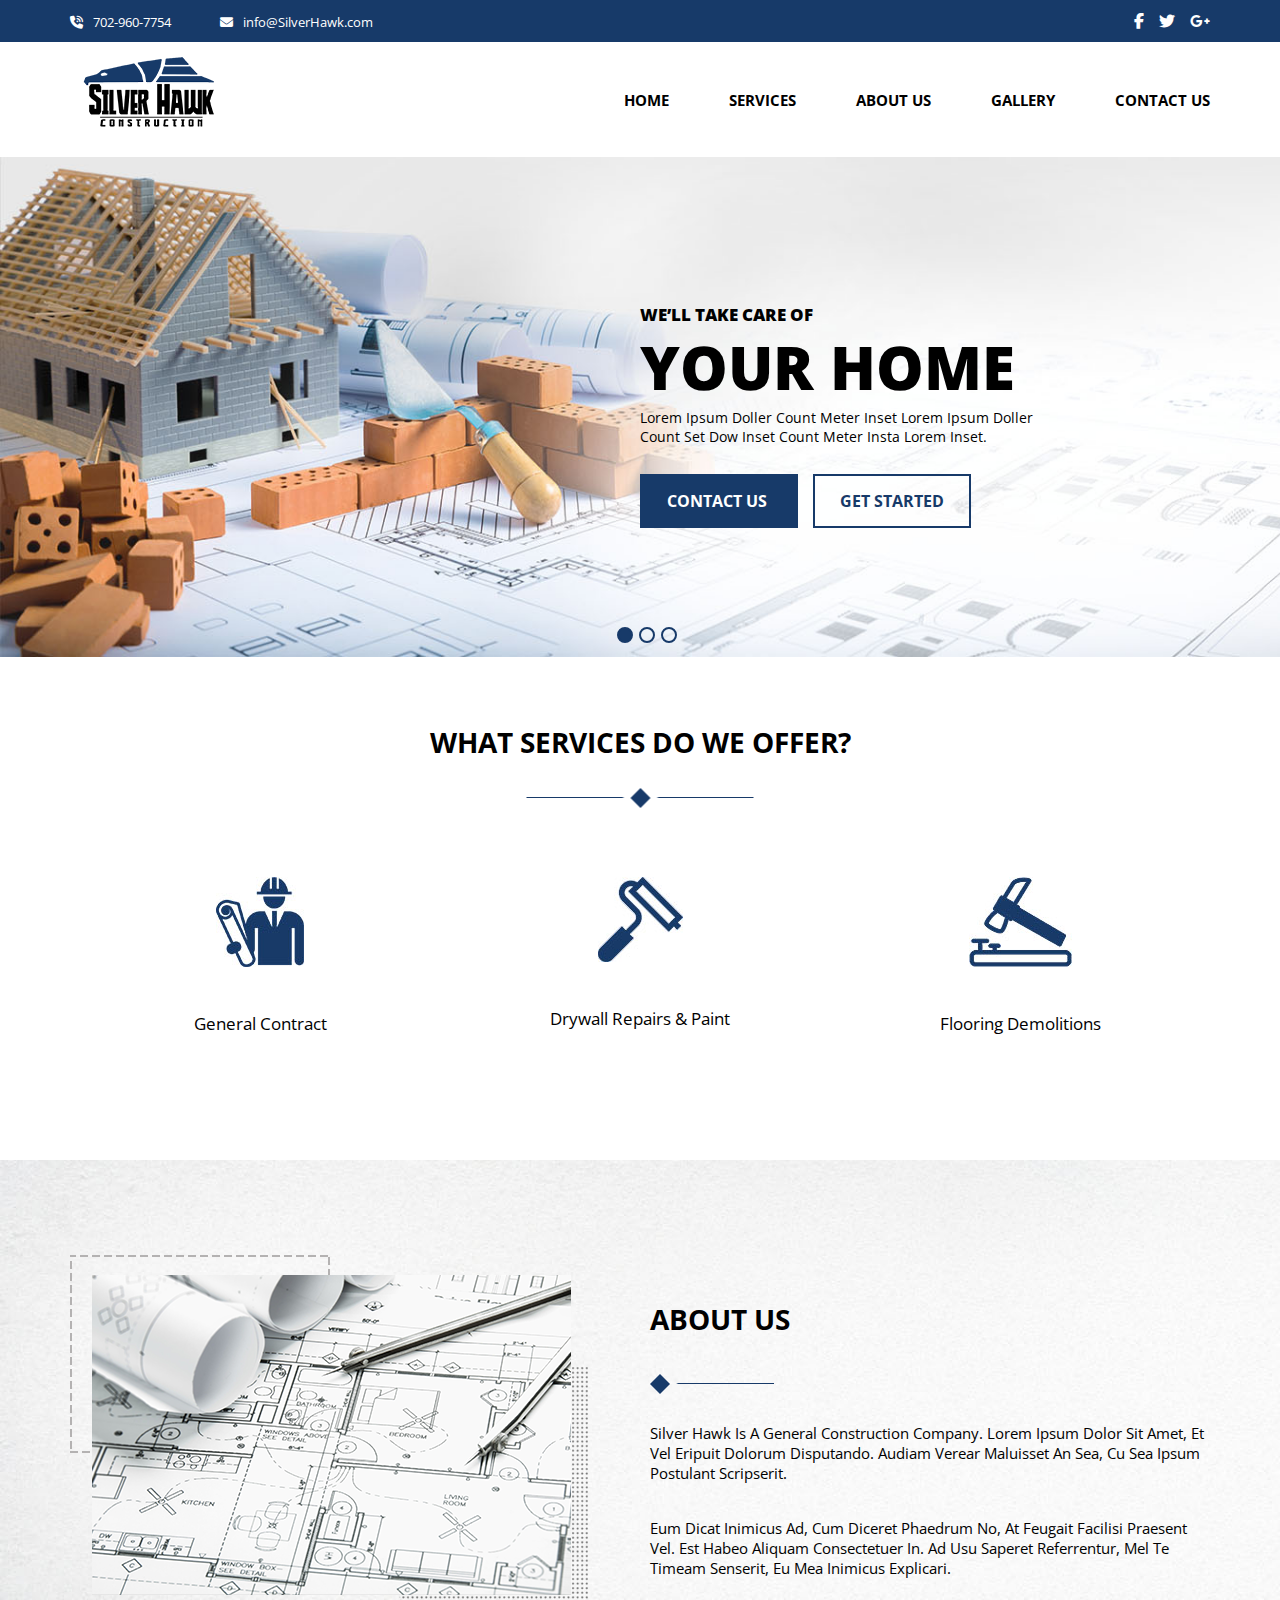
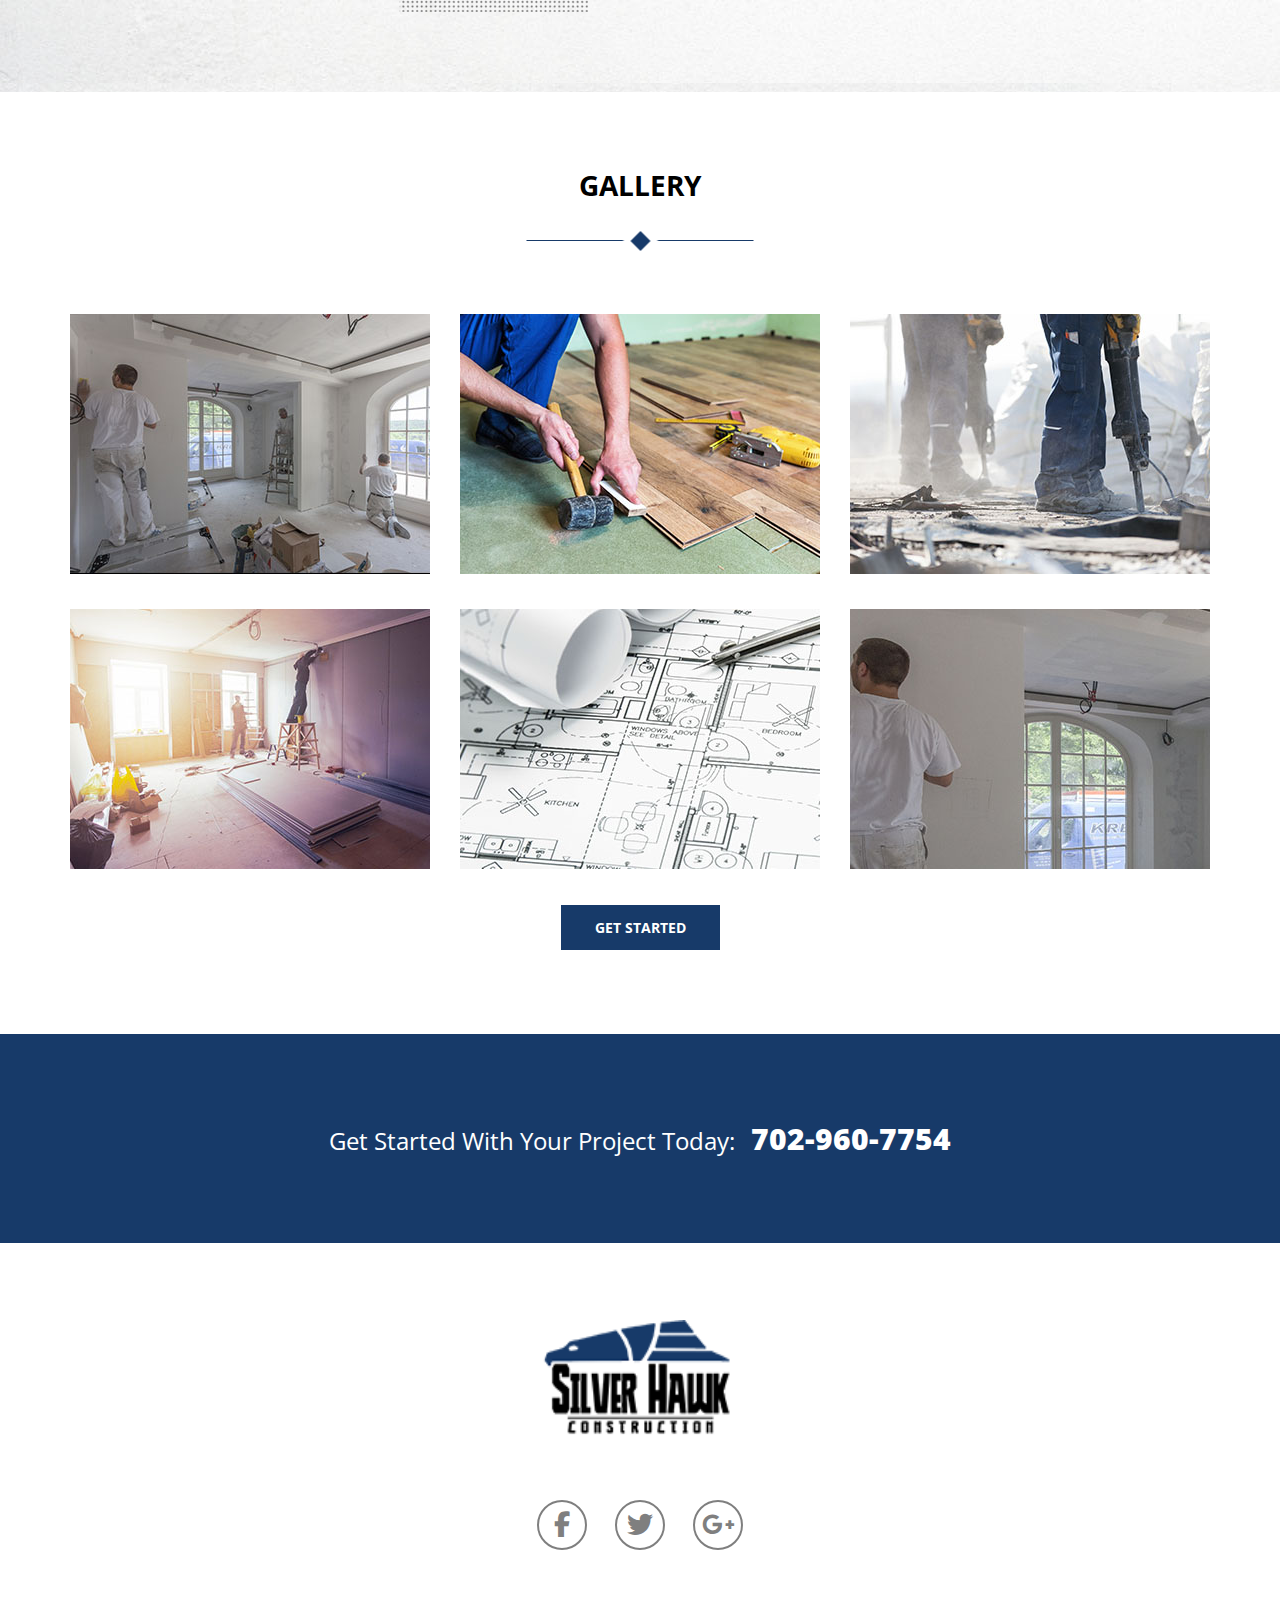
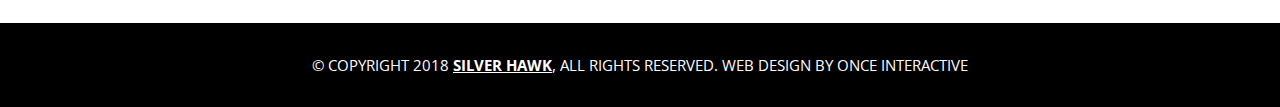
==== commit f55cbd98: "Add files via upload" ====
--- a/index.html
+++ b/index.html
@@ -79,7 +79,7 @@
                             <p>Lorem ipsum doller count meter inset lorem ipsum doller <br>
                                 count set dow inset count meter insta lorem inset.</p>
                             <div class="button"> <a href="contactus.html">Contact us </a>
-                                <a href="#">Get started </a>
+                                <a href="services.html">Get started </a>
                             </div>
                         </div>
                     </div>
@@ -120,18 +120,13 @@
                 </div>
             </div>
         </div>
-
-
-
-
-
     </section>
     <!-- slider end -->
     <!-- service section start -->
-    <section class="maindiv-1">
+    <section class="offer-services">
         <div class="container">
             <div class="top_div">
-                <h2>What services do WE offer? </h2>
+                    <h2>What services do WE offer? </h2>
             </div>
             <div class="bottom_div">
                 <div class="img1"><img src="images/img_1.jpg" alt="">
@@ -152,7 +147,7 @@
         <div class="container">
             <div class="image-div"><img src="images/About-us.png" alt=""></div>
             <div class="paragraph-div">
-                <h2>About us</h2>
+                    <h2>About us</h2>
                 <p>Silver Hawk is a General Construction company. Lorem ipsum dolor sit amet, et vel eripuit dolorum
                     disputando. Audiam verear maluisset an sea, cu sea ipsum
                     postulant scripserit. </p>
@@ -171,7 +166,7 @@
         <div class="gallery-section">
             <div class="container">
                 <div class="gallery-heading">
-                    <h2>GALLERY</h2>
+                        <h2>GALLERY</h2>
                 </div>
                 <!-- gallery image section -->
                 <div class="gallery-image">
--- a/style.css
+++ b/style.css
@@ -9,11 +9,12 @@
 .container {
     max-width: 1140px;
     margin: 0 auto;
+    padding:0 20px;
 }
 /* top header start */
 header .top_header {
 	background-color: #173a69;
-	padding: 10px;
+	padding: 10px 0;
 }
 
 header .top_header .container .header_content {
@@ -85,6 +86,8 @@
 
 header .main_nav .container nav .menu ul li {
     display: inline-block;
+    position: relative;
+    transition: .4s;
 }
 
 header .main_nav .container nav .menu ul li a {
@@ -92,17 +95,17 @@
     font-size: 15px;
     color: black;
     font-weight: 700;
-    padding:0 28px;
+    margin:0 28px;
     position: relative;
 
 }
 
 
 header .main_nav .container nav .menu ul li:last-child a {
-    padding-right: 0;
-}
-
-header .main_nav .container nav .menu ul li a::after {
+    margin-right: 0;
+}
+
+header .main_nav .container nav .menu ul li::after {
     content: '';
     position: absolute;
     width: 0;
@@ -111,7 +114,7 @@
     bottom: -46px;
 }
 
-header .main_nav .container nav .menu ul li:hover a::after {
+header .main_nav .container nav .menu ul li:hover::after {
     width: 100%;
     background-color: #0c1f38;
     transition: 0.4s;
@@ -309,41 +312,41 @@
    top:91%;
    left: 48%;
 }
-/* what services do we offer main div1 */
-.maindiv-1{
+/* what services do we offer section */
+.offer-services{
     background-color: #ffffff;
     padding-top: 85px;
 }
-.maindiv-1 .container .top_div{
-    align-content: center;
-}
-.maindiv-1 .container .top_div h2{
-    font-size: 28px;
+.offer-services .container .top_div{
+    align-content: center;
+}
+.offer-services .container .top_div h2{
+  font-size: 28px;
   text-transform: uppercase;
   text-align: center;
   position:relative;
   line-height: 0;
 }
-.maindiv-1 .container .top_div .image_container {
+.offer-services .container .top_div .image_container {
     padding-top:45px;
     align-content: center;
     padding-left: 455px;
 }
-.maindiv-1 .container .bottom_div{
+.offer-services .container .bottom_div{
     display: grid;
     grid-template-columns: 1fr 1fr 1fr;
     padding-top: 135px;
     padding-bottom: 125px;
     text-align: center;
 }
-.maindiv-1 .container .bottom_div p{
+.offer-services .container .bottom_div p{
     font-size: 17px;
    margin-top: 40px;
     color: black;
     text-transform: capitalize;
     text-align: center;
 }
-.maindiv-1 .container .top_div h2::after{
+.offer-services .container .top_div h2::after{
     content: '';
     position: absolute;
     background-image: url('images/square_design.png');
@@ -376,7 +379,6 @@
     position:relative;
     text-align: left;
     font-weight: 700;
-    
 }
 .Aboutus-div .container .paragraph-div h2::after{
     content: '';
@@ -384,7 +386,7 @@
     background-image: url('images/about-design.png');
     height:23px;
     width:124px;
-    margin-top: 70px;
+    margin-top: 74px;
     background-repeat: no-repeat;
     left:0;
 }
@@ -736,7 +738,7 @@
 }
 .sales .container .diva h2, .sales .container .divb h2, .sales .container .divc h2{
     color: #173a69;
-    font-size: 24;
+    font-size: 24px;
     font-weight: 700;
     text-transform: uppercase;
     padding: 19px 0;
@@ -784,13 +786,14 @@
 }
 .silver .container span{
     font-weight: 700;
+}
+.silver .container .diff{
+    color: #173a69;
+}
+.silver .container h3{
+    font-weight: 700;
+    text-transform: capitalize;
     font-size: 21px;
-}
-.silver .container .diff{
-    color: #173a69;
-}
-.silver .container h3{
-    font-weight: 700;
 }
 .silver .container h3 .up{
     text-transform: uppercase;
@@ -809,7 +812,7 @@
 .maintenance .container{
    display: grid;
    grid-template-columns: 1fr 1fr 1fr;
-
+   gap:20px;
 }
 .maintenance .container .div-d, .div-e, .div-f{
     text-align: center;
@@ -888,10 +891,11 @@
     margin:24px 0;
 }
 .form .container .left-side-div form .form_div_three textarea{
-    width: 765px;
+    width: 100%;
     height:137px;
     resize:none;
     padding:10px 10px;
+    box-sizing:border-box;
 }
 .form .container .left-side-div button{
     margin-top: 19px;
@@ -921,7 +925,7 @@
 }
 .form .container .right-side-div ul li{
     list-style-type: none;
-   padding-top: 22px;
+   margin-top: 22px;
 }
 .form .container .right-side-div .info ul li img,h3{
     display:inline-block;
--- a/responsive.css
+++ b/responsive.css
@@ -6,9 +6,6 @@
 @media only screen and (max-width:1300px){
     .main_slider .slider_1, .main_slider .slider_2, .main_slider .slider_3 {
         height: 500px;
-    }
-    .container {
-        padding: 0 20px;
     }
     .Aboutus-div .container {
         column-gap: 20px;
@@ -20,8 +17,7 @@
         height: 231px;
     }
 }
-@media only screen and (max-width:1200px){
-   
+@media only screen and (max-width:1200px){   
     header .main_nav .container nav .logo {
         align-content: center;
     }
@@ -41,7 +37,6 @@
     .inner_banner {
         height: 220px;
     }
-
 }
 @media only screen and (max-width:1140px){
     .main_slider .slider_1, .main_slider .slider_2, .main_slider .slider_3 {
@@ -53,10 +48,11 @@
     .inner_banner {
         height: 220px;
     }
+
 }
 @media only screen and (max-width:1100px){
     header .main_nav .container nav .menu ul li a {
-        padding: 0 18px;
+        margin: 0 18px;
     }
     .main_slider .slider_1, .main_slider .slider_2, .main_slider .slider_3 {
         height: 420px;
@@ -74,7 +70,7 @@
     .Aboutus-div .container .left-div img {
 	   max-width: 93%;
     }
-   .Aboutus-div .container .right-div p:last-child {
+    .Aboutus-div .container .right-div p:last-child {
 	   padding-top: 27px;
     }
    .Aboutus-div .container .right-div p {
@@ -89,7 +85,7 @@
     .inner_banner {
         height: 210px;
     }
-   
+
 }
 @media only screen and (max-width:1024px){
     .main_slider .slider_1, .main_slider .slider_2, .main_slider .slider_3 {
@@ -125,7 +121,6 @@
     .inner_banner {
         height: 192px;
     }
-
 }
 @media only screen and (max-width:990px){
     header .top_header .container .header_content .div1 ul li {
@@ -141,36 +136,42 @@
         font-size: 13px;
     }
     .main_slider .slider_1 .container .right_div p, .main_slider .slider_2 .container .left_div p, .main_slider .slider_3 .container .right_div p {
-       font-size: 10px;
+       font-size: 13px;
+    }
+    .main_slider .slider_1 .container .right_div p {
+        margin-bottom: 35px;
     }
     .owl-theme .owl-dots .owl-dot span {
-        height: 9px;
-       width: 9px;}
+        height: 10px;
+       width: 10px;}
     .owl-theme .owl-nav.disabled +.owl-dots{
-       top:90%;
+       top:88%;
+    }
+    .button-div .container {
+        margin-bottom: 70px;
+    }
+    .Aboutus-div .container .paragraph-div p {
+        margin-top: 65px;
+    }
+    .Aboutus-div .container .paragraph-div p:last-child {
+        margin-top: 21px;
     }
     .Aboutus-div .container .paragraph-div h2::after {
         margin-top: 60px;
     }
-    .Aboutus-div .container .paragraph-div p {
-        margin-top: 65px;
-    }
-    .Aboutus-div .container .paragraph-div p:last-child {
-        margin-top: 21px;
-    }
     .gallery-section .gallery-image {
         grid-template-columns: 1fr 1fr;
     }
     .Aboutus-div .container .paragraph-div p {
-        font-size: 11px;
+        font-size: 12px;
     }
     .Aboutus-div .container .paragraph-div h2 {
         font-size: 27px;
     }
-    .maindiv-1 .container .bottom_div {
+    .offer-services .container .bottom_div {
         padding-bottom: 91px;
     }
-    .maindiv-1 {
+    .offer-services {
         padding-top: 70px;
     }
     .inner_banner{
@@ -191,8 +192,43 @@
         padding-top: 65px;
         padding-bottom: 60px;
     }
-
-
+    .welcome-to .container .right-div h2 {
+        margin-top: 35px;
+    }
+    .welcome-to .container .right-div p:last-child {
+        margin-top: 16px;
+    }
+    .maintenance .container .div-d h2, .maintenance .container .div-e h2, .maintenance .container .div-f h2 {
+        font-size: 22px;
+    }
+    .maintenance {
+        padding-top: 57px;
+        padding-bottom: 60px;
+    }
+    .maintenance .container .div-d p, .maintenance .container .div-e p, .maintenance .container .div-f p {
+        font-size: 14px;
+    }
+    .maintenance .container .div-d h2, .maintenance .container .div-e h2, .maintenance .container .div-f h2 {
+        margin-top: 15px;
+    }
+    .maintenance .container .div-d p, .maintenance .container .div-e p, .maintenance .container .div-f p {
+        margin-top: 14px;
+    }
+    .gallery_page_top_footer .top-footer {
+        margin-top: 70px;
+    }
+    .form .container .left-side-div {
+        padding-top: 50px;
+    }
+    .form {
+        margin-bottom: 60px;
+    }
+    .form .container {
+        gap: 30px;
+    }
+    .form .container .right-side-div ul {
+        margin-top: 0px;
+    }
 }
 @media only screen and (max-width:900px){
     .main_slider .slider_1, .main_slider .slider_2, .main_slider .slider_3 {
@@ -224,21 +260,34 @@
     }
     .house-renovation .container .renovation_info .images p {
         font-size: 11px;
+        line-height: 25px;
     }
     .welcome-to .container .right-div p {
         font-size: 12px;
     }
+    .welcome-to .container .right-div h2 {
+        margin-top: 20px;
+    }
+    .sales .container .diva p, .sales .container .divb p, .sales .container .divc p {
+        font-size: 14px;
+    }
+    .sales .container .diva, .divb, .divc {
+        padding: 15px 13px;
+    }
+    .maintenance .container .div-d h2, .maintenance .container .div-e h2, .maintenance .container .div-f h2 {
+        font-size: 20px;
+    }
+    .maintenance .container .div-d p, .maintenance .container .div-e p, .maintenance .container .div-f p {
+        font-size: 13px;
+    }
 }
 @media only screen and (max-width:840px){
     header .main_nav .container nav .menu ul li a {
-        padding: 0 15px;
+        margin: 0 11px;
     }
     .main_slider .slider_1, .main_slider .slider_2, .main_slider .slider_3 {
         height: 310px;
     }
-    .owl-theme .owl-dots .owl-dot span {
-        height: 8px;
-        width: 8px;}
     .Aboutus-div .container .right-div {
         padding-right: 37px;
     }
@@ -248,22 +297,54 @@
     .inner_banner {
         height: 215px;
     }
-
+    .welcome-to .container .right-div h2 {
+        font-size: 26px;
+    }
+    .sales .container .diva h2, .sales .container .divb h2, .sales .container .divc h2 {
+        font-size: 22px;
+    }
+    .sales .container .diva p, .sales .container .divb p, .sales .container .divc p {
+        margin: 0 15px;
+        margin-top: 17px;
+    }
+    .maintenance .container .div-d h2, .maintenance .container .div-e h2, .maintenance .container .div-f h2 {
+        font-size: 19px;
+    }
+    .form .container {
+        gap: 20px;
+    }
 }
 @media only screen and (max-width:800px){
-    header .main_nav .container nav .menu ul li a {
-        padding: 0 12px;
-    }
-    .main_slider .slider_1 .container .right_div a , .main_slider .slider_2 .container .left_div a, .main_slider .slider_3 .container .right_div a{
-        padding: 12px 23px;
-    }
     .inner_banner {
         height: 200px;
     }
-    .house-renovation .container .renovation_info .images p {
-        font-size: 10px;
-    }
-
+    .welcome-to .container .right-div h2::after {
+        margin-top: 60px;
+    }
+    .welcome-to .container .right-div p {
+        margin-top: 70px;
+    }
+    .welcome-to .container .right-div p:last-child {
+        margin-top: 21px;
+    }
+    .welcome-to .container .right-div p {
+        font-size: 11px;
+    }
+    .welcome-to .container .right-div h2 {
+        font-size: 25px;
+    }
+    .sales .container .diva h2, .sales .container .divb h2, .sales .container .divc h2 {
+        font-size: 21px;
+    }
+    .maintenance .container .div-d h2, .maintenance .container .div-e h2, .maintenance .container .div-f h2 {
+        font-size: 18px;
+    }
+    .form .container .right-side-div .info ul li a {
+        font-size: 15px;
+    }
+    .form .container .left-side-div p {
+        font-size: 15px;
+    }
 }
 @media only screen and (max-width:767px) {
     header .main_nav .container nav .menu ul {
@@ -283,7 +364,9 @@
         text-align: center;
         order: 1;
     }
-
+    .main_slider .slider_1 .container .right_div h1, .main_slider .slider_2 .container .left_div h1, .main_slider .slider_3 .container .right_div h1 {
+        line-height: 50px;
+    }
     header .top_header .container .header_content .div1 ul li {
         margin-right: 10px
     }
@@ -302,14 +385,17 @@
     .owl-theme .owl-nav.disabled +.owl-dots{
         top:89%;
     }
-    .maindiv-1 .container .bottom_div{
+    .offer-services .container .bottom_div{
         grid-template-columns: 1fr;
     }
-    .maindiv-1 .container .bottom_div{
+    .offer-services .container .bottom_div{
         row-gap: 45px;
     }
-    .maindiv-1 .container .bottom_div p {
+    .offer-services .container .bottom_div p {
         margin-top: 35px;
+    }
+    .offer-services .container .bottom_div {
+        padding-bottom: 60px;
     }
     .Aboutus-div .container{
         grid-template-columns: 1fr;
@@ -393,7 +479,6 @@
         align-content: center;
         text-align: center;
     }
-
     .main_slider .slider_1 .container .right_div p,.main_slider .slider_2 .container .left_div p, .main_slider .slider_3 .container .right_div p {
         margin-bottom: 24px;
         text-align: center;
@@ -410,7 +495,7 @@
         padding-top: 20px;
         border-radius: 20px;
     }
-    .maindiv-1 {
+    .offer-services {
         padding-top: 50px;
     }
     .Aboutus-div .container .paragraph-div {
@@ -418,7 +503,6 @@
     }
     .Aboutus-div .container .paragraph-div h2,.Aboutus-div .container .paragraph-div p{
         text-align: center;
-
     }
     .Aboutus-div .container .paragraph-div h2::after{
         left:41%;
@@ -454,7 +538,7 @@
     .main_nav {
         padding: 0;
     }
-    .maindiv-1 .container .bottom_div {
+    .offer-services .container .bottom_div {
         padding-top: 113px;
     }
     .house-renovation {
@@ -468,6 +552,7 @@
     }
     .house-renovation .container .renovation_info .images p {
         margin-top: 10px;
+        line-height: 25px;
     }
     .house-renovation .container .renovation_info .images h3 {
         margin-top: 12px;
@@ -475,30 +560,91 @@
     .gallery_page_top_footer .top-footer {
         margin-top: 75px;
     }
-
-    
+    .welcome-to .container {
+        grid-template-columns: 1fr;
+    }
+    .welcome-to .container .left-div {
+        align-content: center;
+        text-align: center;
+    }
+    .welcome-to .container .left-div img {
+        width: 95%;
+    }
+    .welcome-to .container .right-div h2::after {
+        left: 35%;
+    }
+    .welcome-to .container .right-div{
+        text-align:center;
+    }
+    .welcome-to .container .right-div p {
+        text-align:center;
+        font-size: 13px;
+    }
+    .welcome-to {
+        padding-top: 50px;
+        padding-bottom: 40px;
+    }
+    .sales .container {
+        grid-template-columns: 1fr;
+        row-gap: 25px;
+    }
+    .sales .container .diva, .divb, .divc {
+        padding: 15px 13px;
+    }
+    .sales {
+        padding: 45px 0;
+    }
+    .sales .container .diva h2, .sales .container .divb h2, .sales .container .divc h2 {
+        font-size: 24px;
+    }
+    .sales .container .diva p, .sales .container .divb p, .sales .container .divc p {
+        margin: 0;
+        margin-top: 17px;
+    }
+    .silver .container {
+        padding: 35px 15px;
+    }
+    .maintenance .container {
+        grid-template-columns: 1fr;
+    }
+    .maintenance .container .div-d h2, .maintenance .container .div-e h2, .maintenance .container .div-f h2 {
+        font-size: 22px;
+    }
+    .maintenance .container .div-d p, .maintenance .container .div-e p, .maintenance .container .div-f p {
+        font-size: 15px;
+    }
+    .form .container {
+        grid-template-columns: 1fr;
+    }
+    .form .container .left-side-div form .form_div_one {
+        column-gap: 15px;
+    }
+    .form .container .left-side-div form .form_div_three textarea {
+        height: 110px;
+    }
+    .form .container .left-side-div {
+        padding-top: 35px;
+    }
+    .form .container .right-side-div {
+        padding-top: 15px;
+    }
+    .form .container .right-side-div {
+        padding-left: 20px;
+    }
+    .form .container .right-side-div .info ul li a {
+        font-size: 17px;
+    }
+    .form .container .right-side-div ul li h3 {
+        font-size: 18px;
+    }
 }
 @media only screen and (max-width:740px){
-    .main_slider .slider_1 .container .right_div h3, .main_slider .slider_2 .container .left_div h3, .main_slider .slider_3 .container .right_div h3{
-        font-size: 14px;
-    }
-    .main_slider .slider_1 .container .right_div h1, .main_slider .slider_2 .container .left_div h2, .main_slider .slider_3 .container .right_div h2 {
-        font-size: 43px;
-    }
-    .main_slider .slider_1 .container .right_div p, .main_slider .slider_2 .container .left_div p, .main_slider .slider_3 .container .right_div p {
-        font-size: 9px;
-    }
-    .main_slider .slider_1 .container .right_div a , .main_slider .slider_2 .container .left_div a, .main_slider .slider_3 .container .right_div a{
-        padding: 10px 21px;
-        font-size: 10px;
-     }
    .main_slider .slider_1 .container .right_div h2, .main_slider .slider_2 .container .left_div h2, .main_slider .slider_3 .container .right_div h2 {
        font-size: 46px;
     }
     footer .bottom-footer .container p {
 	    font-size: 14px;
     }
-
 }
 @media only screen and (max-width:700px){
     .main_slider .slider_1, .main_slider .slider_2, .main_slider .slider_3 {
@@ -519,9 +665,6 @@
     footer .bottom-footer .container p {
         font-size: 12px;
     }
-    header .main_nav .container nav .logo {
-        height: 57px;
-    }
     header .main_nav .container nav .logo img {
         padding: 10px 0px;
     }
@@ -540,17 +683,15 @@
     .inner_banner {
         height: 190px;
     }
+    .maintenance .container .div-d p, .maintenance .container .div-e p, .maintenance .container .div-f p {
+        font-size: 14px;
+    }
 
 }
 @media only screen and (max-width:640px){
-    .owl-theme .owl-dots .owl-dot span {
-        height: 5px;
-        width: 5px;
-    }
     .owl-theme .owl-nav.disabled +.owl-dots{
         top:88%;
     }
-
     .main_slider .slider_1, .main_slider .slider_2, .main_slider .slider_3 {
         height: 274px;
     }
@@ -560,10 +701,12 @@
     .Aboutus-div .container .paragraph-div h2::after{
         left:39%;
     }
+    .Aboutus-div .container .paragraph-div p {
+        font-size: 11px;
+    }
     .inner_banner {
         height: 175px;
     }
-
 }
 @media only screen and (max-width:600px){
     .main_slider .slider_2 .container .left_div{
@@ -572,14 +715,11 @@
     .main_slider .slider_1 .container .right_div h2, .main_slider .slider_2 .container .left_div h2, .main_slider .slider_3 .container .right_div h2 {
         font-size: 39px;
     }
-    
     .main_slider .slider_1 .container .right_div h1, .main_slider .slider_2 .container .left_div h2, .main_slider .slider_3 .container .right_div h2 {
         font-size: 34px;
     }
     .main_slider .slider_1 .container .right_div p, .main_slider .slider_2 .container .left_div p, .main_slider .slider_3 .container .right_div p {
-        margin-bottom: 25px;}
-    .main_slider .slider_1 .container .right_div p, .main_slider .slider_2 .container .left_div p, .main_slider .slider_3 .container .right_div p {
-        font-size: 8px;
+        margin-bottom: 25px;
     }
     .main_slider .slider_1 .container .right_div, .main_slider .slider_3 .container .right_div {
         padding-bottom: 23px;
@@ -587,6 +727,9 @@
     .main_slider .slider_1, .main_slider .slider_2, .main_slider .slider_3 {
         height: 245px;
     }
+    .main_slider .slider_1 .container .right_div h1, .main_slider .slider_2 .container .left_div h1, .main_slider .slider_3 .container .right_div h1 {
+        font-size: 45px;
+    }
     .Aboutus-div .container .right-div p {
         font-size: 9px;
     }
@@ -614,7 +757,20 @@
     .inner_banner {
         height: 160px;
     }
-
+    .welcome-to .container .right-div p {
+        text-align: center;
+        font-size: 11px;
+    }
+    .welcome-to {
+        padding-top: 43px;
+        padding-bottom: 30px;
+    }
+    .sales .container .diva p, .sales .container .divb p, .sales .container .divc p {
+        font-size: 13px;
+    }
+    .maintenance .container .div-d p, .maintenance .container .div-e p, .maintenance .container .div-f p {
+        font-size: 13px;
+    }
 }
 
 @media only screen and (max-width:550px){
@@ -624,13 +780,18 @@
     .main_slider .slider_1 .container .right_div .button a:first-child {
         margin-right: 12px;
     }
-    .main_slider .slider_1 .container .right_div a, .main_slider .slider_2 .container .left_div a, .main_slider .slider_3 .container .right_div a {
-        padding: 8px 16px;}
     .main_slider .slider_1 .container .right_div p ,.main_slider .slider_2 .container .left_div p,.main_slider .slider_3 .container .right_div p{
-         margin-bottom: 18px;}
+        margin-bottom: 18px;
+    }
+    .main_slider .slider_1 .container .right_div a {
+        padding: 12px 24px;
+    }
+    .main_slider .slider_1 .container .right_div h1, .main_slider .slider_2 .container .left_div h1, .main_slider .slider_3 .container .right_div h1 {
+        line-height: 46px;
+    }
     .owl-theme .owl-nav.disabled +.owl-dots{
-         top:86%;
-        }
+        top:86%;
+    }
     .Aboutus-div .container .right-div h2::after {
         left: 38%;
     }
@@ -658,7 +819,15 @@
     .inner_banner {
         height: 146px;
     }
-
+    .welcome-to .container .right-div p {
+        font-size: 10px;
+    }
+    .sales .container .diva p, .sales .container .divb p, .sales .container .divc p {
+        font-size: 12px;
+    }
+    .silver .container h3 {
+        font-size: 19px;
+    }
 
 }
 @media only screen and (max-width:500px){
@@ -669,20 +838,18 @@
         padding: 6px 15px;
         font-size: 8px;
     }
-
     .main_slider .slider_1 .container .right_div .button a:first-child {
         margin-right: 10px;
     }
-        .main_slider .slider_1 .container .right_div p, .main_slider .slider_2 .container .left_div p, .main_slider .slider_3 .container .right_div p {
+    .main_slider .slider_1 .container .right_div p, .main_slider .slider_2 .container .left_div p, .main_slider .slider_3 .container .right_div p {
         font-size: 6px;
     }
-    .main_slider .slider_1 .container .right_div h1, .main_slider .slider_2 .container .left_div h2, .main_slider .slider_3 .container .right_div h2 {
-            font-size: 32px;}
-    .owl-theme .owl-nav.disabled +.owl-dots{
-        top:84%;
-    }
     .main_slider .slider_1 .container .right_div p, .main_slider .slider_2 .container .left_div p, .main_slider .slider_3 .container .right_div p {
-        margin-bottom: 11px;}
+        margin-bottom: 5px;
+    }
+    .main_slider .slider_1 .container .right_div h1, .main_slider .slider_2 .container .left_div h1, .main_slider .slider_3 .container .right_div h1 {
+        font-size: 42px;
+    }
     .Aboutus-div .container .right-div h2::after {
         left: 36%;
     }
@@ -692,8 +859,8 @@
     .main_slider .slider_2 .container .left_div {
         padding-left: 0px;
     }
-    .main_slider .slider_1 .container .right_div h1, .main_slider .slider_2 .container .left_div h2, .main_slider .slider_3 .container .right_div h2 {
-        font-size: 27px;
+    .main_slider .slider_1 .container .right_div p, .main_slider .slider_2 .container .left_div p, .main_slider .slider_3 .container .right_div p {
+        font-size: 12px;
     }
     footer .top-footer p {
         font-size: 16px;
@@ -723,23 +890,27 @@
     .inner_banner {
         height: 132px;
     }
-
-
+    .welcome-to .container .right-div p {
+        font-size: 9px;
+    }
+    .sales .container .diva p, .sales .container .divb p, .sales .container .divc p {
+        font-size: 11px;
+    }
+    .silver .container h3 {
+        font-size: 18px;
+    }
+    .form .container .left-side-div form .form_div_one {
+        margin-top: 20px;
+    }
+    .form .container .left-side-div p {
+        font-size: 14px;
+    }
+    .form .container .left-side-div h2 {
+        font-size: 25px;
+    }
 }
 @media only screen and (max-width:480px){
-    .main_slider .slider_1 .container .right_div h1, .main_slider .slider_2 .container .left_div h2, .main_slider .slider_3 .container .right_div h2 {
-        font-size: 26px;}
-    .main_slider .slider_1 .container .right_div h3, .main_slider .slider_2 .container .left_div h3, .main_slider .slider_3 .container .right_div h3{
-        font-size: 10px;
-    }
-    .owl-theme .owl-nav.disabled +.owl-dots{
-        top:83%;
-    }
-    .owl-theme .owl-dots .owl-dot span {
-        height: 4px;
-        width: 4px;
-    }
-    .maindiv-1 .container .top_div h2 {
+    .offer-services .container .top_div h2 {
         font-size: 25px;
     }
     footer .top-footer p {
@@ -754,11 +925,20 @@
     .house-renovation .container .renovation_info .images p {
         font-size: 12px;
     }
+    .sales .container .diva p, .sales .container .divb p, .sales .container .divc p {
+        font-size: 10px;
+    }
+    .silver .container h3 {
+        font-size: 17px;
+    }
+    .form .container .left-side-div p {
+        font-size: 13px;
+    }
 
 }
 @media only screen and (max-width:450px){
     .main_slider .slider_1, .main_slider .slider_2, .main_slider .slider_3 {
-        height: 175px;
+        height: 195px;
     }
     .inner_banner .container .banner_text h2 {
         font-size: 23px;
@@ -787,9 +967,30 @@
     .inner_banner {
         height: 115px;
     }
+    .welcome-to .container .right-div p {
+        font-size: 8px;
+    }
+    .welcome-to .container .right-div p {
+        margin-top: 65px;
+    }
+    .welcome-to .container .right-div p:last-child {
+        margin-top: 13px;
+    }
+    .welcome-to .container .right-div h2::after {
+        margin-top: 56px;
+    }
+    .silver .container h3 {
+        font-size: 16px;
+    }
+    .maintenance .container .div-d p, .maintenance .container .div-e p, .maintenance .container .div-f p {
+        font-size: 12px;
+    }
+    .form .container .left-side-div p {
+        font-size: 12px;
+    }
 }
 @media only screen and (max-width:420px){
-    .maindiv-1 .container .top_div h2 {
+    .offer-services .container .top_div h2 {
         font-size: 22px;
     }
     .Aboutus-div .container .right-div p {
@@ -802,10 +1003,7 @@
         left: 32%;
     }
     .main_slider .slider_1 .container .right_div p, .main_slider .slider_2 .container .left_div p, .main_slider .slider_3 .container .right_div p {
-         margin-bottom: 8px;
-    }
-    .main_slider .slider_1 .container .right_div p, .main_slider .slider_2 .container .left_div p, .main_slider .slider_3 .container .right_div p {
-         font-size: 6px;
+        margin-bottom: 8px;
     }
     .main_slider .slider_1 .container .right_div .button a:first-child,.main_slider .slider_2 .container .left_div .button a:first-child, .main_slider .slider_3 .container .right_div .button a:first-child {
         margin-right: 6px;
@@ -834,14 +1032,29 @@
     footer .top-footer a {
         font-size: 17px;
     }
+    .silver .container h3 {
+        font-size: 15px;
+    }
+    .maintenance .container .div-d p, .maintenance .container .div-e p, .maintenance .container .div-f p {
+        font-size: 11px;
+    }
 
 }
 @media only screen and (max-width:400px){
     .main_slider .slider_1, .main_slider .slider_2, .main_slider .slider_3 {
-        height: 150px;
+        height: 180px;
+    }
+    .owl-theme .owl-nav.disabled + .owl-dots {
+        top: 84%;
     }
     .main_slider .slider_1 .container .right_div a, .main_slider .slider_2 .container .left_div a, .main_slider .slider_3 .container .right_div a {
         font-size: 7px;
+    }
+    .main_slider .slider_1 .container .right_div h1, .main_slider .slider_2 .container .left_div h1, .main_slider .slider_3 .container .right_div h1 {
+        font-size: 37px;
+    }
+    .main_slider .slider_1 .container .right_div p, .main_slider .slider_2 .container .left_div p, .main_slider .slider_3 .container .right_div p {
+        font-size: 10px;
     }
     .Aboutus-div .container .paragraph-div p {
         font-size: 8px;
@@ -868,31 +1081,49 @@
     .inner_banner {
         height: 107px;
     }
+    .welcome-to .container .right-div p {
+        font-size: 7px;
+    }
+    .welcome-to .container .right-div h2 {
+        font-size: 23px;
+    }
+    .welcome-to .container .right-div h2::after {
+        margin-top: 50px;
+    }
+    .welcome-to .container .right-div p {
+        margin-top: 58px;
+    }
+    .silver .container h3 {
+        font-size: 14px;
+    }
+    .maintenance .container .div-d p, .maintenance .container .div-e p, .maintenance .container .div-f p {
+        font-size: 10px;
+    }
+    .form .container .left-side-div p {
+        font-size: 11px;
+    }
+    .form .container .left-side-div h2 {
+        font-size: 24px;
+    }
+    .form .container .left-side-div {
+        padding-top: 27px;
+    }
+
 }
 @media only screen and (max-width:375px){
     header .top_header .container .header_content .div1 ul li {
         font-size: 12px;
-}
+    }
     .Aboutus-div .container .right-div h2::after {
-    left: 28%;
+        left: 28%;
     }
     .main_slider .slider_1 .container .right_div a, .main_slider .slider_2 .container .left_div a, .main_slider .slider_3 .container .right_div a {
         font-size: 7px;
     }
     .main_slider .slider_1 .container .right_div p, .main_slider .slider_2 .container .left_div p, .main_slider .slider_3 .container .right_div p {
-        margin-bottom: 5px;
-    }
-    .main_slider .slider_1 .container .right_div h1, .main_slider .slider_2 .container .left_div h2, .main_slider .slider_3 .container .right_div h2 {
-        font-size: 22px;
-    }
-    .main_slider .slider_1 .container .right_div p, .main_slider .slider_2 .container .left_div p, .main_slider .slider_3 .container .right_div p {
-        font-size: 5px;
-    }
-    .main_slider .slider_1 .container .right_div a, .main_slider .slider_2 .container .left_div a, .main_slider .slider_3 .container .right_div a {
-        padding: 4px 12px;
-        font-size: 5px;
-    }
-    .maindiv-1 .container .top_div h2 {
+        margin-bottom: 0px;
+    }
+    .offer-services .container .top_div h2 {
         font-size: 18px;
     }
     footer .top-footer a {
@@ -922,4 +1153,16 @@
     .inner_banner {
         height: 93px;
     }
+    .welcome-to .container .right-div h2 {
+        font-size: 20px;
+    }
+    .welcome-to .container .right-div h2::after {
+        margin-top: 43px;
+    }
+    .silver .container h3 {
+        font-size: 12px;
+    }
+    .form .container .left-side-div p {
+        font-size: 10px;
+    }
 }